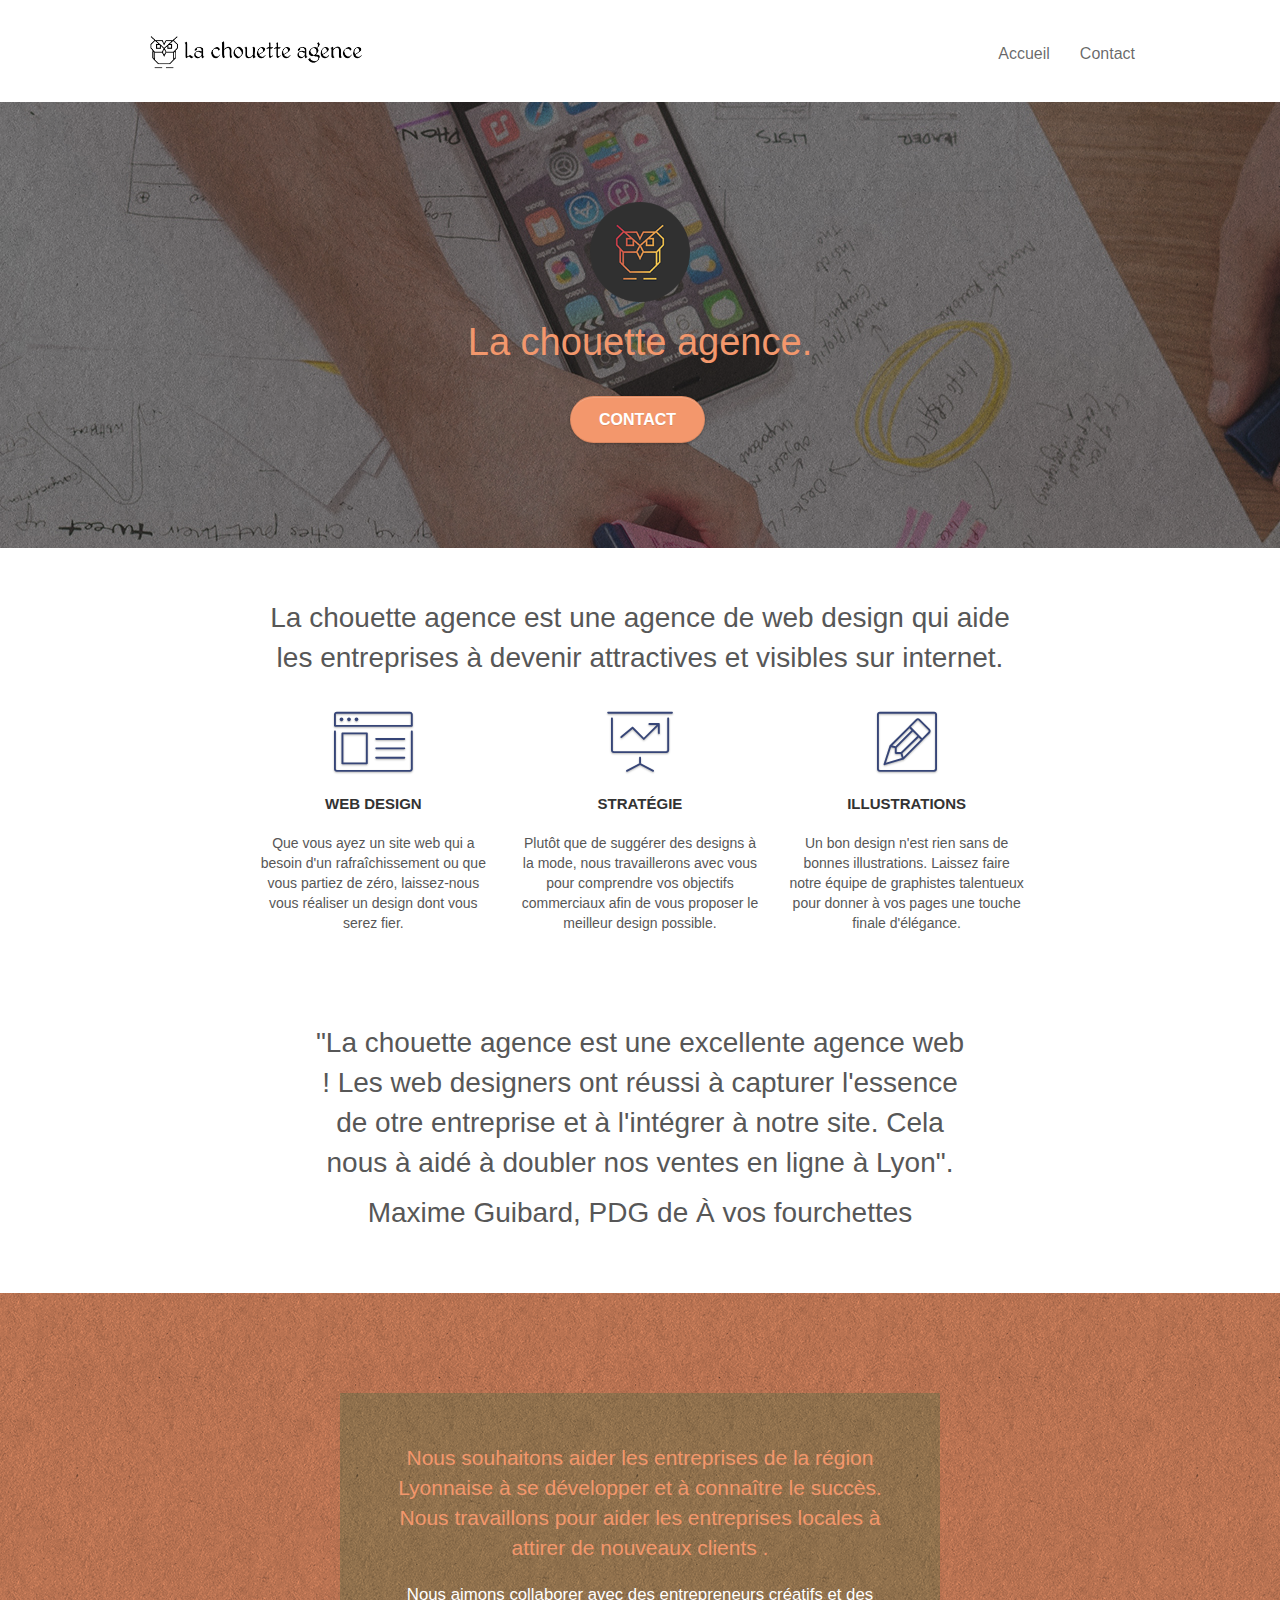
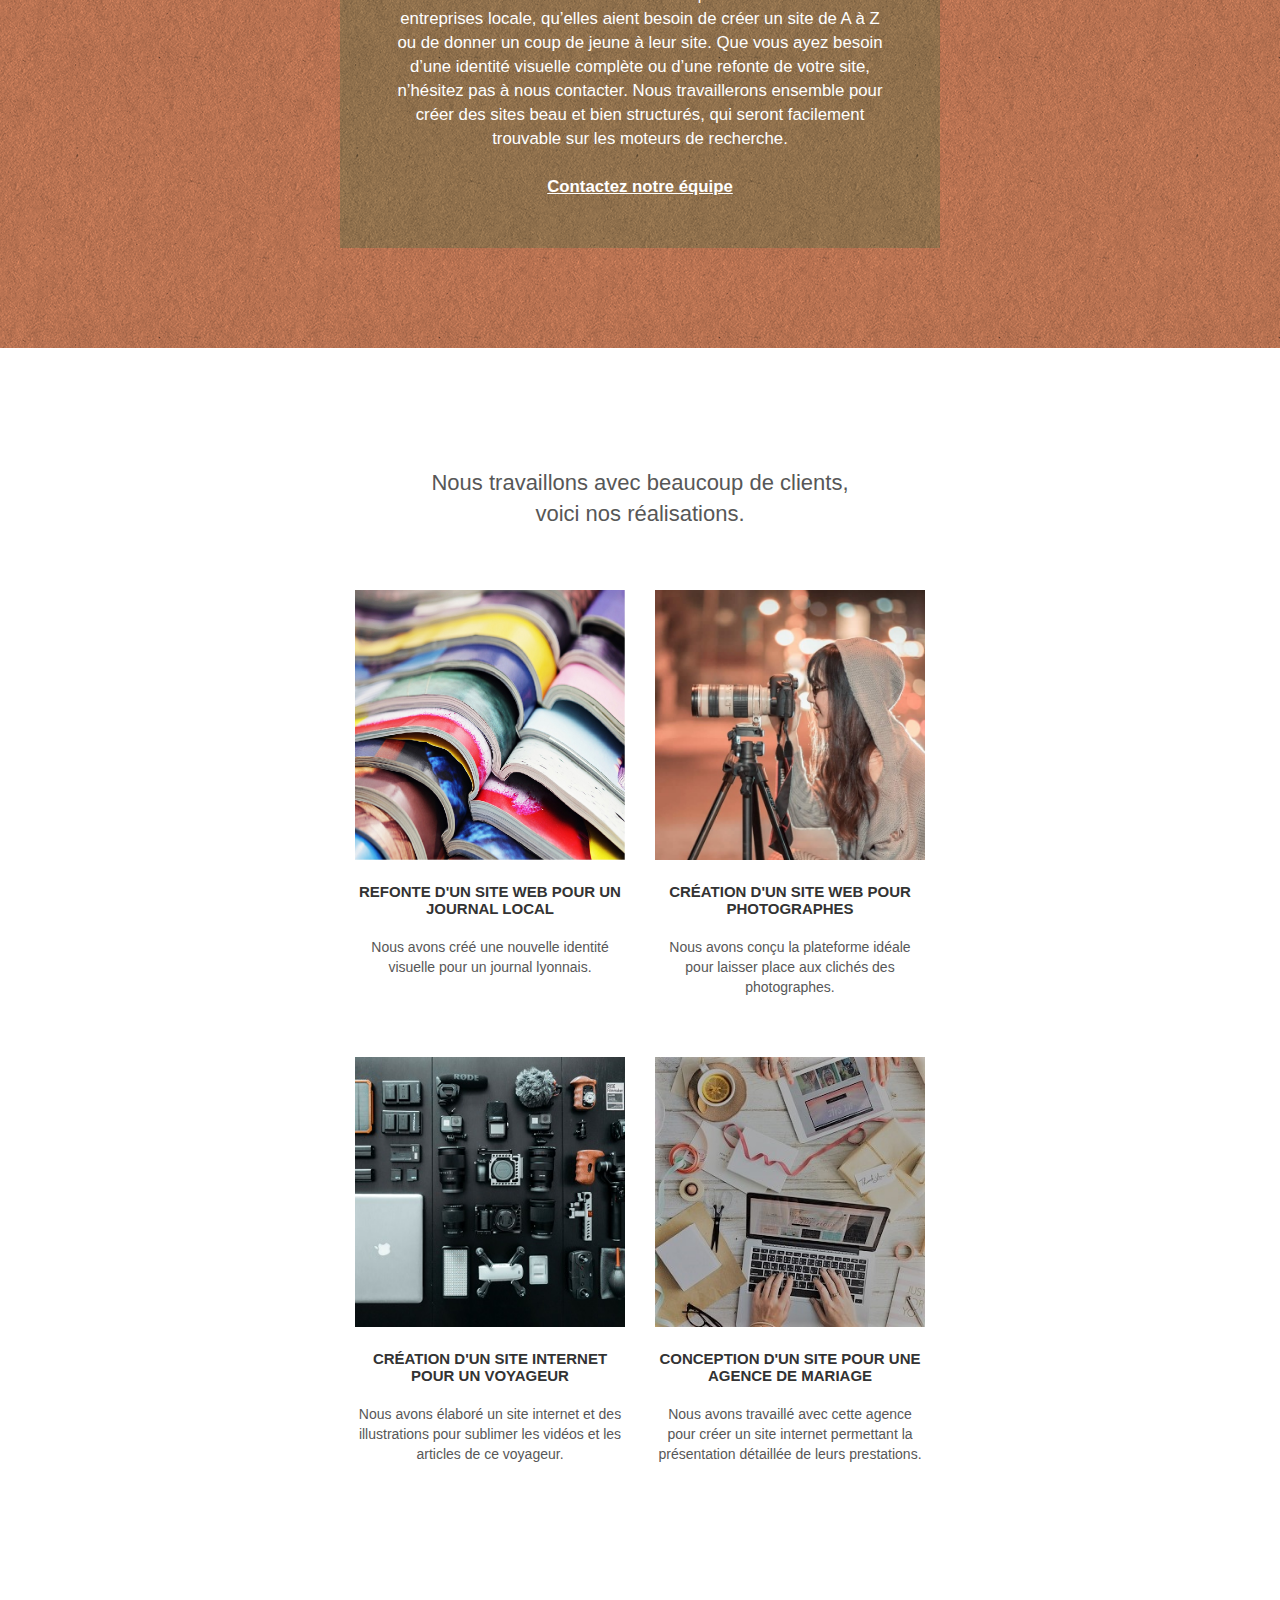
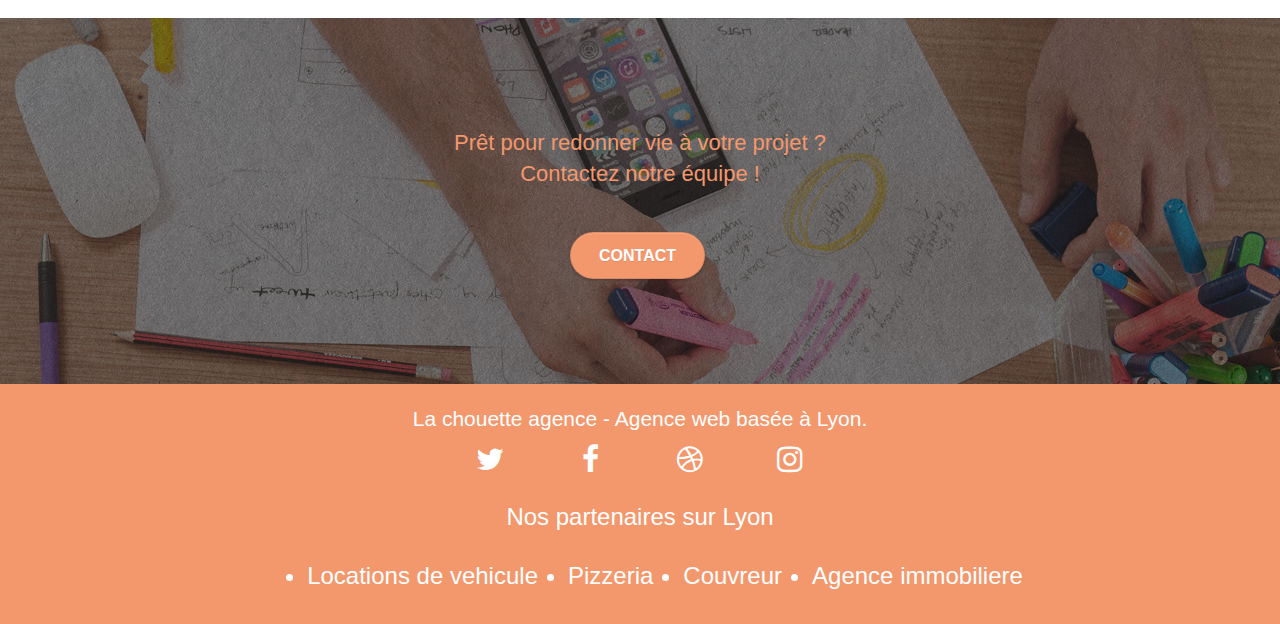
==== index.html @ e9dbef61 "modification footer" ====
<!doctype html>
<html lang="Default">
<head>
    <meta charset="utf-8">
    <meta name="description" content="La chouette agence, et une grande agence de web design basée à Lyon.
	 Nous aimons collaborer avec des entrepreneurs créatifs et des entreprises locale, 
	 qu’elles aient besoin de créer un site de A à Z ou de donner un coup de jeune à leur site.
	 Que vous ayez besoin d’une identité visuelle complète ou d’une refonte de votre site,
	 n’hésitez pas à nous contacter. Nous travaillerons ensemble pour créer des sites beau et bien structurés,
	 qui seront facilement trouvable sur les moteurs de recherche. ">
    <meta name="viewport" content="width=device-width, initial-scale=1.0, viewport-fit=cover">

    <link rel="shortcut icon" type="image/png" href="favicon.jpg">
    <link rel="stylesheet" type="text/css" href="./css/bootstrap.min.css">
	<link rel="stylesheet" type="text/css" href="./css/bootstrap.css">
	<link rel="stylesheet" type="text/css" href="style.css">
	<link rel="stylesheet" type="text/css" href="./css/font-awesome.css">
	<link rel="stylesheet" type="text/css" href="./css/et-line.css">

    <title>Agence web Lyon - La chouette agence</title>

    
<!-- Analytics -->
 
<!-- Analytics END -->
    
</head>
<body>
<!-- Principal conteneur -->
<div class="page-container">
    
<!-- bloc-0 -->
<div class="bloc bgc-white l-bloc " id="bloc-0">
	<div class="container bloc-sm">
		<nav class="navbar row">
			<div class="navbar-header">
				<a class="navbar-brand" href="index.html"><img src="img/la-chouette-agence.png" alt="paris web design logo agence web meilleure agence" height="40" /></a>
				<button id="nav-toggle" type="button" class="ui-navbar-toggle navbar-toggle" data-toggle="collapse" data-target=".navbar-1">
					<span class="sr-only">Toggle navigation</span>
					<span class="icon-bar"></span>
					<span class="icon-bar"></span>
					<span class="icon-bar"></span>
				</button>
			</div>
			<div class="collapse navbar-collapse navbar-1 special-dropdown-nav">
				<ul class="site-navigation nav navbar-nav">
					<li>
						<a href="index.html">Accueil</a>
					</li>
					<li>
						<a href="page2.html">Contact</a>
					</li>
				</ul>
			</div>
		</nav>
	</div>
</div>
<!-- bloc-0 END -->

<!-- bloc-1-presentation -->
<div class="bloc bgc-dark-slate-blue bg-banniere d-bloc bg-t-edge bloc-bg-texture texture-paper b-parallax" id="bloc-1-hero">
	<div class="container bloc-lg">
		<div class="row tight-width-whitespace">
			<div class="col-sm-12">
				<img src="img/logo.png" class="center-block image-resize-mode" width="100" alt="La chouette agence, agence web paris, création logo paris" />
				<h1 class="text-center hero-bloc-text tc-white ">
					La chouette agence.
				</h1>
				<div class="text-center">
					<a href="page2.html" class="btn btn-lg btn-clean btn-rd cta-hero btn-atomic-tangerine" id="cta-hero">Contact</a>
				</div>
			</div>
		</div>
	</div>
</div>
<!-- bloc-1-presentation END -->

<!-- bloc-2-services -->
<div class="bloc bgc-white l-bloc" id="bloc-2-services">
	<div class="container bloc-md">
		<div class="row">
			<div class="col-sm-12 text-center">
				<p>
					La chouette agence est une agence de web design qui aide <br> les entreprises à devenir attractives et visibles sur internet.
				</p>
			</div>
		</div>
		<div class="row voffset-lg med-width-whitespace">
			<div class="col-sm-4">
				<div class="text-center">
					<span class="et-icon-browser sm-shadow icon-dark-slate-blue icons icon-lg"></span>
				</div>
				<h3 class="mg-md text-center">
					Web design
				</h3>
				<p class="text-center ">
					Que vous ayez un site web qui a besoin d'un rafraîchissement ou que vous partiez de zéro, laissez-nous vous réaliser un design dont vous serez fier.
				</p>
			</div>
			<div class="col-sm-4">
				<div class="text-center">
					<span class="et-icon-presentation sm-shadow icon-dark-slate-blue icons icon-lg"></span>
				</div>
				<h3 class="mg-md text-center">
					Stratégie
				</h3>
				<p class="text-center ">
					Plutôt que de suggérer des designs à la mode, nous travaillerons avec vous pour comprendre vos objectifs commerciaux afin de vous proposer le meilleur design possible.<br>
				</p>
			</div>
			<div class="col-sm-4">
				<div class="text-center">
					<span class="et-icon-edit sm-shadow icon-dark-slate-blue icons icon-lg"></span>
				</div>
				<h3 class="mg-md text-center">
					Illustrations
				</h3>
				<p class="text-center ">
					Un bon design n'est rien sans de bonnes illustrations. Laissez faire notre équipe de graphistes talentueux pour donner à vos pages une touche finale d'élégance.
				</p>
			</div>
		</div>
		<div class="row voffset-lg voffset">
			<div class="col-xs-12 col-md-8 col-md-offset-2 text-center">
				<p>
					"La chouette agence est une excellente agence web ! Les web designers ont réussi à capturer l'essence
					de  otre entreprise et à l'intégrer à notre site. Cela nous à aidé à doubler nos ventes en ligne à Lyon".
				</p>
				<p>Maxime Guibard, PDG de À vos fourchettes</p>
			</div>
		</div>
	</div>
</div>
<!-- bloc-2-services END -->

<!-- bloc-3-what-i-do -->
<div class="bloc tc-white bgc-atomic-tangerine bg-presentation d-bloc bloc-bg-texture texture-paper b-parallax" id="bloc-3-what-i-do">
	<div class="container bloc-lg">
		<div class="row tight-width-whitespace black-background">
			<div class="col-sm-12">
				<p class="mg-md text-center tc-white textInCadre">
					Nous souhaitons aider les entreprises de la région Lyonnaise à se développer et à connaître le succès. Nous travaillons pour aider les entreprises locales à attirer de nouveaux clients .<br>
				</p>
				<p class="text-center white textUnder">
					Nous aimons collaborer avec des entrepreneurs créatifs et des entreprises locale, qu’elles aient besoin de créer un site de A à Z ou de donner un coup de jeune à leur site. Que vous ayez besoin d’une identité visuelle complète ou d’une refonte de votre site, n’hésitez pas à nous contacter. Nous travaillerons ensemble pour créer des sites beau et bien structurés, qui seront facilement trouvable sur les moteurs de recherche. <br><br><a class="ltc-white bold-link" href="page2.html">Contactez notre équipe</a><br>
				</p>
			</div>
		</div>
	</div>
</div>
<!-- bloc-3-what-i-do END -->

<!-- bloc-4-portfolio -->
<div class="bloc bgc-white bg-lines-h2-bg bg-repeat l-bloc" id="bloc-4-portfolio">
	<div class="container bloc-lg">
		<div class="row">
			<div class="col-sm-12 text-center">
				<h2>
					Nous travaillons avec beaucoup de clients,<br>
					voici nos réalisations.
				</h2>
			</div>
		</div>
		<div class="row tight-width-whitespace portfolio-row">
			<div class="col-sm-6">
				<a href="#" data-lightbox="img/1.jpg" data-gallery-id="gallery-1" data-caption="Refonte d'un site web pour un journal local" data-frame="snapshot-lb"><img src="img/1.jpg" alt="paris web design logo agence web meilleure agence et refonte site web journal" class="img-responsive portfolio-thumb" /></a>
				<h3 class="mg-md text-center">
					Refonte d'un site web pour un journal local
				</h3>
				<p class="text-center work">
					Nous avons créé une nouvelle identité visuelle pour un journal lyonnais.
				</p>
			</div>
			<div class="col-sm-6">
				<a href="#" data-lightbox="img/2.jpg" data-gallery-id="gallery-1" data-caption="Création d'un site web pour photographes" data-frame="snapshot-lb"><img src="img/2.jpg" class="img-responsive portfolio-thumb" alt="paris web design logo agence web meilleure agence, Création d'un site web pour photographes" /></a>
				<h3 class="mg-md text-center">
					Création d'un site web pour photographes
				</h3>
				<p class="text-center work">
					Nous avons conçu la plateforme idéale pour laisser place aux clichés des photographes.
				</p>
			</div>
		</div>
		<div class="row tight-width-whitespace portfolio-row">
			<div class="col-sm-6">
				<a href="#" data-lightbox="img/3.bmp" data-gallery-id="gallery-1" data-caption="Création d'un site internet pour un voyageur" data-frame="snapshot-lb"><img src="img/3.bmp" class="img-responsive portfolio-thumb" alt="paris web design logo agence web meilleure agence, Création d'un site web pour voyageur"/></a>
				<h3 class="mg-md text-center">
					Création d'un site internet pour un voyageur
				</h3>
				<p class="text-center work">
					Nous avons élaboré un site internet et des illustrations pour sublimer les vidéos et les articles de ce voyageur.
				</p>
			</div>
			<div class="col-sm-6">
				<a href="#" data-lightbox="img/4.bmp" data-gallery-id="gallery-1" data-caption="Conception d'un site pour une agence de mariage" data-frame="snapshot-lb"><img src="img/4.bmp" class="img-responsive portfolio-thumb" alt="paris web design logo agence web meilleure agence, Création d'un site web pour agence de mariage" /></a>
				<h3 class="mg-md text-center">
					Conception d'un site pour une agence de mariage
				</h3>
				<p class="text-center work">
					Nous avons travaillé avec cette agence pour créer un site internet permettant la présentation détaillée de leurs prestations.
				</p>
			</div>
		</div>
	</div>
</div>
<!-- bloc-4-portfolio END -->

<!-- bloc-5-cta -->
<div class="bloc bgc-dark-slate-blue bg-banniere d-bloc bloc-bg-texture texture-paper" id="bloc-5-cta">
	<div class="container bloc-lg">
		<div class="row">
			<h2 class="mg-md text-center tc-white">
				Prêt pour redonner vie à votre projet ?<br>Contactez notre équipe !
			</h2>
			<div class="col-sm-12 text-center">
				<a href="page2.html" class="btn btn-atomic-tangerine btn-clean btn-rd btn-lg cta-hero">Contact</a>
			</div>
		</div>
	</div>
</div>
<!-- bloc-5-cta END -->

<!-- Footer - bloc-8 -->
<div class="bloc bgc-atomic-tangerine d-bloc" id="bloc-8">
	<div class="container bloc-sm">
		<div class="row">
			<div class="col-sm-12">
				<p class="text-center white textFooter">
					La chouette agence - Agence web basée à Lyon.<br>
				</p>
				<div class="row row-no-gutters social">
					<div class="col-sm-3">
						<div class="text-center">
							<a class="social fa fa-twitter icon-md" href="index.html">
								<!-- <span class="fa fa-twitter icon-md">
								</span> -->
							</a>
						</div>
					</div>
					<div class="col-sm-3">
						<div class="text-center">
							<a class="social fa fa-facebook icon-md" href="index.html">
								<!-- <span class="fa fa-facebook icon-md"></span> -->
							</a>
						</div>
					</div>
					<div class="col-sm-3">
						<div class="text-center">
							<a class="social fa fa-dribbble icon-md" href="index.html">
								<!-- <span class="fa fa-dribbble icon-md"></span> -->
							</a>
						</div>
					</div>
					<div class="col-sm-3">
						<div class="text-center">
							<a class="social fa fa-instagram icon-md" href="index.html">
								<!-- <span class="fa fa-instagram icon-md"></span> -->
							</a>
						</div>
					</div>
				</div>
				<!-- <div class="row "> -->
					<div class="">
						<p class="partenaireLyon">
							Nos partenaires sur Lyon
						</p>
						<ul class="partenaireLyon">
							<li><a href="voiture.com">Locations de vehicule</a></li>
							<li><a href="pizza.com">Pizzeria</a></li>
							<li><a href="matoiture.com">Couvreur</a></li>
							<li><a href="immobilierseo.com">Agence immobiliere</a></li>
						</ul>		
					</div>
					<!-- <div class="col-sm-4">
						Annuaires liste 1 -->
						<!-- <ul>
							<li><a href="annuaireagence.com">annuaire d'agence</a></li>
							<li><a href="annuaireseo.com">annuaire seo.com</a></li>
							<li><a href="annuairemarketing.com">annuaire marketing</a></li>
							<li><a href="123seoture.com">123seo</a></li>
							<li><a href="123site.com">123site</a></li>
							<li><a href="annuairewordpress.com">annuaire wordpress</a></li>
							<li><a href="listeagence.com">liste agence</a></li>
							<li><a href="meilleuresagencesparis.com">meilleures agences </a></li>
							<li><a href="listeseo.com">liste seo</a></li>
						</ul> -->
					<!-- </div>
					<div class="col-sm-4">
						Annuaires liste 2 -->
						<!-- <ul>
							<li><a href="betterseo.com">better seo</a></li>
							<li><a href="ameliorerseo.com">ameliorerseo.com</a></li>
							<li><a href="seojuicelien.com">seojuicelien.com</a></li>
							<li><a href="meilleursliens.com">meilleursliens.com</a></li>
							<li><a href="liensagogo.com">liensagogo.com</a></li>
							<li><a href="backlink.com">backlink.com</a></li>
							<li><a href="linkjuiceannuaire.com">linkjuiceannuaire.com</a></li>
							<li><a href="remontersurgoogle.com">remontersurgoogle.com</a></li>
							<li><a href="vraiseofiable.com">vraiseofiable.com</a></li>
						</ul> -->
					<!-- </div> -->
				<!-- </div> -->
			</div>
		</div>
	</div>
</div>
<!-- Footer - bloc-8 END -->

</div>
<!-- Principal conteneur END -->
    

</body>
<script src="./js/jquery-2.1.0.js"></script>
	<script src="./js/bootstrap.js"></script>
	<script src="./js/blocs.js"></script>
	<script src="./js/jquery.touchSwipe.js" defer></script>
	<script src="./js/gmaps.js"></script>
</html>
---- style.css ----
body {
  margin: 0;
  padding: 0;
  background: #fff;
  overflow-x: hidden;
  -webkit-font-smoothing: antialiased;
  -moz-osx-font-smoothing: grayscale;
}

a,
button {
  transition: all 0.3s ease-in-out;
  outline: none !important;
}

a:hover {
  text-decoration: none;
  cursor: pointer;
}

#page-loading-blocs-notifaction {
  position: fixed;
  top: 0;
  bottom: 0;
  width: 100%;
  z-index: 100000;
  background: #ffffff url("img/pageload-spinner.gif") no-repeat center center;
}

.bloc {
  width: 100%;
  clear: both;
  background: 50% 50% no-repeat;
  padding: 0 50px;
  -webkit-background-size: cover;
  -moz-background-size: cover;
  -o-background-size: cover;
  background-size: cover;
  position: relative;
}

.bloc .container {
  padding-left: 0;
  padding-right: 0;
}

.bloc-lg {
  padding: 100px 50px;
}

.bloc-md {
  padding: 50px;
}

.bloc-sm {
  padding: 20px 50px;
}

.bg-center,
.bg-l-edge,
.bg-r-edge,
.bg-t-edge,
.bg-b-edge,
.bg-tl-edge,
.bg-bl-edge,
.bg-tr-edge,
.bg-br-edge,
.bg-repeat {
  -webkit-background-size: auto !important;
  -moz-background-size: auto !important;
  -o-background-size: auto !important;
  background-size: auto !important;
}

.bg-repeat {
  background: repeat;
}

.bg-t-edge {
  background: top no-repeat;
}

.bloc-bg-texture::before {
  content: "";
  background-size: 2px 2px;
  position: absolute;
  top: 0;
  bottom: 0;
  left: 0;
  right: 0;
}

.texture-paper::before {
  background: url("img/texture-paper.png");
  background-size: 280px 280px;
}

.b-parallax {
  background-attachment: fixed;
}

.d-bloc {
  color: rgba(255, 255, 255, 0.7);
}

.d-bloc button:hover {
  color: rgba(255, 255, 255, 0.9);
}

.d-bloc .icon-round,
.d-bloc .icon-square,
.d-bloc .icon-rounded,
.d-bloc .icon-semi-rounded-a,
.d-bloc .icon-semi-rounded-b {
  border-color: rgba(255, 255, 255, 0.9);
}

.d-bloc .divider-h span {
  border-color: rgba(255, 255, 255, 0.2);
}

.d-bloc .a-btn,
.d-bloc .navbar a,
.d-bloc .navbar-brand,
.d-bloc a .icon-sm,
.d-bloc a .icon-md,
.d-bloc a .icon-lg,
.d-bloc a .icon-xl,
.d-bloc h1 a,
.d-bloc h2 a,
.d-bloc h3 a,
.d-bloc h4 a,
.d-bloc h5 a,
.d-bloc h6 a,
.d-bloc p a {
  color: rgba(255, 255, 255, 0.6);
}

.d-bloc .a-btn:hover,
.d-bloc .navbar a:hover,
.d-bloc .navbar-brand:hover,
.d-bloc a:hover .icon-sm,
.d-bloc a:hover .icon-md,
.d-bloc a:hover .icon-lg,
.d-bloc a:hover .icon-xl,
.d-bloc h1 a:hover,
.d-bloc h2 a:hover,
.d-bloc h3 a:hover,
.d-bloc h4 a:hover,
.d-bloc h5 a:hover,
.d-bloc h6 a:hover,
.d-bloc p a:hover {
  color: rgba(255, 255, 255, 1);
}

.d-bloc .navbar-toggle .icon-bar {
  background: rgb(187, 48, 48);
}

.d-bloc .btn-wire,
.d-bloc .btn-wire:hover {
  color: rgba(255, 255, 255, 1);
  border-color: rgba(255, 255, 255, 1);
}

.d-bloc .panel {
  color: rgba(0, 0, 0, 0.5);
}

.d-bloc .panel button:hover {
  color: rgba(0, 0, 0, 0.7);
}

.d-bloc .panel icon {
  border-color: rgba(0, 0, 0, 0.7);
}

.d-bloc .panel .divider-h span {
  border-color: rgba(0, 0, 0, 0.1);
}

.d-bloc .panel .a-btn {
  color: rgba(0, 0, 0, 0.6);
}

.d-bloc .panel .a-btn:hover {
  color: rgba(0, 0, 0, 1);
}

.d-bloc .panel .btn-wire,
.d-bloc .panel .btn-wire:hover {
  color: rgba(0, 0, 0, 0.7);
  border-color: rgba(0, 0, 0, 0.3);
}

.d-bloc .panel,
.l-bloc {
  color: rgba(0, 0, 0, 0.5);
}

.d-bloc .panel button:hover,
.l-bloc button:hover {
  color: rgba(0, 0, 0, 0.7);
}

.l-bloc .icon-round,
.l-bloc .icon-square,
.l-bloc .icon-rounded,
.l-bloc .icon-semi-rounded-a,
.l-bloc .icon-semi-rounded-b {
  border-color: rgba(0, 0, 0, 0.7);
}

.d-bloc .panel .divider-h span,
.l-bloc .divider-h span {
  border-color: rgba(0, 0, 0, 0.1);
}

.d-bloc .panel .a-btn,
.l-bloc .a-btn,
.l-bloc .navbar a,
.l-bloc .navbar-brand,
.l-bloc a .icon-sm,
.l-bloc a .icon-md,
.l-bloc a .icon-lg,
.l-bloc a .icon-xl,
.l-bloc h1 a,
.l-bloc h2 a,
.l-bloc h3 a,
.l-bloc h4 a,
.l-bloc h5 a,
.l-bloc h6 a,
.l-bloc p a {
  color: rgba(0, 0, 0, 0.6);
}

.d-bloc .panel .a-btn:hover,
.l-bloc .a-btn:hover,
.l-bloc .navbar a:hover,
.l-bloc .navbar-brand:hover,
.l-bloc a:hover .icon-sm,
.l-bloc a:hover .icon-md,
.l-bloc a:hover .icon-lg,
.l-bloc a:hover .icon-xl,
.l-bloc h1 a:hover,
.l-bloc h2 a:hover,
.l-bloc h3 a:hover,
.l-bloc h4 a:hover,
.l-bloc h5 a:hover,
.l-bloc h6 a:hover,
.l-bloc p a:hover {
  color: rgba(0, 0, 0, 1);
}

.l-bloc .navbar-toggle .icon-bar {
  color: rgba(0, 0, 0, 0.6);
}

.d-bloc .panel .btn-wire,
.d-bloc .panel .btn-wire:hover,
.l-bloc .btn-wire,
.l-bloc .btn-wire:hover {
  color: rgba(0, 0, 0, 0.7);
  border-color: rgba(0, 0, 0, 0.3);
}

.voffset {
  margin-top: 30px;
}

.voffset-lg {
  margin-top: 80px;
}

.row-no-gutters {
  margin-right: 0;
  margin-left: 0;
}

.row.row-no-gutters > [class^="col-"],
.row.row-no-gutters > [class*=" col-"] {
  padding-right: 0;
  padding-left: 0;
}

/* #bloc-1-hero h1 {
  font-size: 32px;
}*/

.navbar {
  margin-bottom: 0;
  z-index: 1;
}

.navbar-brand {
  height: auto;
  padding: 3px 15px;
  /* font-size: 25px; */
  font-weight: normal;
  font-weight: 600;
  line-height: 44px;
}

.navbar-brand img {
  max-height: 200px;
  margin: 0 5px 0 0;
  display: inline;
}

.navbar-brand img[src$="svg"] {
  min-width: 100px;
}

.nav-center .navbar-brand img {
  margin: 0;
}

.navbar .nav {
  padding-top: 2px;
  margin-right: -16px;
  float: right;
  z-index: 1;
}

.nav > li {
  float: left;
  margin-top: 4px;
  font-size: 16px;
}

.navbar-nav .open .dropdown-menu > li > a {
  text-align: inherit;
}

.nav > li a:hover,
.nav > li a:focus {
  background: transparent;
}

.navbar-toggle {
  margin: 10px 10px 0 0;
  border: 0px;
}

.navbar-toggle:hover {
  background: transparent !important;
}

.navbar-toggle .icon-bar {
  background-color: rgba(0, 0, 0, 0.5);
  width: 26px;
}

.nav-invert .navbar .nav {
  float: left;
}

.nav-invert .navbar-header,
.nav-invert .navbar-brand {
  float: right;
  position: relative;
  z-index: 2;
}
/* start refactoring */
.nav {
  display: flex;
  flex-direction: row;
}

.row .text-center p {
  font-size: 2em;
}

.med-width-whitespace p {
  font-size: 1em;
}

.textInCadre {
  font-size: 1.5em;
}

.textUnder {
  font-size: 1.2em;
}

.work {
  font-size: 1em;
}

.tc-white {
  color: #f3976c !important;
  z-index: 100;
}

.social {
  color: #fff;
}

.textFooter {
  font-size: 1.5em;
}

.partenaireLyon {
  margin-top: 25px;
  color: #fff;
  display: flex;
  flex-direction: row;
  justify-content: center;
  font-size: 24px;
}

.partenaireLyon {
  font-size: 24px;
  text-align: center;
}

.partenaireLyon li {
  color: #fff;
  margin-left: 30px;
}
.partenaireLyon li a {
  color: #fff;
}
/* end refactoring */
@media (min-width: 768px) {
  .site-navigation {
    position: absolute;
    top: 50%;
    right: 20px;
    transform: translate(0, -50%);
    -webkit-transform: translateY(-50%);
  }
  .nav > li .dropdown-menu a,
  .nav > li .dropdown-menu a:hover {
    color: #484848;
  }
  .nav-invert .site-navigation {
    left: 0;
    right: 0;
  }
  .nav-center {
    text-align: center;
  }
  .nav-center .navbar-header {
    width: 100%;
  }
  .nav-center .navbar-header,
  .nav-center .navbar-brand,
  .nav-center .nav > li {
    float: none;
    display: inline-block;
  }
  .nav-center .site-navigation {
    position: relative;
    width: 100%;
    right: 0;
    margin-right: 0px;
    margin-top: 20px;
  }
  .nav-center.mini-nav .navbar-toggle {
    float: none;
    margin: 10px auto 0;
  }
}

.nav > li > .dropdown a {
  background: none !important;
  display: block;
  padding: 14px 15px;
}

nav .caret {
  margin: 0 5px;
}

.dropdown-menu .dropdown-menu {
  top: -8px;
  left: 100%;
}

.dropdown-menu .dropmenu-flow-right {
  top: 100%;
  left: 0;
  margin-left: -1px;
  border-top-left-radius: 0;
  border-top-right-radius: 0;
}

.dropdown-menu .dropdown span {
  border: 4px solid black;
  border-top-color: transparent;
  border-right-color: transparent;
  border-bottom-color: transparent;
  margin: 6px -5px 0 0 !important;
  float: right;
}

.mg-md {
  margin-top: 10px;
  margin-bottom: 20px;
}

.mg-lg {
  margin-top: 10px;
  margin-bottom: 40px;
}

.btn {
  margin: 0 5px 5px 0;
}

.btn.pull-right {
  margin: 0 0 5px 5px;
}

.btn-d,
.btn-d:hover,
.btn-d:focus {
  color: #fff;
  background: rgba(0, 0, 0, 0.3);
}

button {
  outline: none !important;
}

.btn-rd {
  border-radius: 40px;
}

.btn-clean {
  border: 1px solid rgba(0, 0, 0, 0.08);
  border-bottom-color: rgba(0, 0, 0, 0.1);
  text-shadow: 0 1px 0 rgba(0, 0, 1, 0.1);
  box-shadow: 0 1px 3px rgba(0, 0, 1, 0.25),
    inset 0 1px 0 0 rgba(255, 255, 255, 0.15);
}

.icon-md {
  font-size: 30px !important;
}

.icon-lg {
  font-size: 60px !important;
}

.sm-shadow {
  text-shadow: 0 1px 2px rgba(0, 0, 0, 0.3);
}

.panel-sq,
.panel-sq .panel-heading,
.panel-sq .panel-footer {
  border-radius: 0;
}

.panel-rd {
  border-radius: 30px;
}

.panel-rd .panel-heading {
  border-radius: 29px 29px 0 0;
}

.panel-rd .panel-footer {
  border-radius: 0 0 29px 29px;
}

.form-control {
  border-color: rgba(0, 0, 0, 0.1);
  box-shadow: none;
}

.scrollToTop {
  width: 40px;
  height: 40px;
  position: fixed;
  bottom: 20px;
  right: 20px;
  opacity: 0;
  z-index: 500;
  transition: all 0.3s ease-in-out;
}

.scrollToTop span {
  margin-top: 6px;
}

.showScrollTop {
  font-size: 14px;
  opacity: 1;
}

a[data-lightbox] {
  position: relative;
  display: block;
  text-align: center;
}

a[data-lightbox]:hover::before {
  content: "+";
  font-family: "HelveticaNeue-Light", "Helvetica Neue Light", "Helvetica Neue",
    Helvetica, Arial;
  font-size: 32px;
  width: 50px;
  height: 50px;
  margin-left: -25px;
  border-radius: 50%;
  background: rgba(0, 0, 0, 0.6);
  color: #fff;
  font-weight: 100;
  z-index: 1;
  position: absolute;
  top: 50%;
  transform: translateY(-50%);
  -webkit-transform: translateY(-50%);
}

a[data-lightbox]:hover img {
  opacity: 0.6;
  -webkit-animation-fill-mode: none;
  animation-fill-mode: none;
}

#lightbox-modal {
  display: flex;
  align-items: center;
}

#lightbox-modal .modal-dialog {
  width: 90%;
  max-width: 900px;
  margin: 0 auto 0;
}

#lightbox-modal .modal-dialog img {
  max-height: 90vh;
  margin: 0 auto;
}

.lightbox-caption {
  padding: 20px;
  color: #fff;
  background: rgba(0, 0, 0, 0.5);
  position: absolute;
  left: 15px;
  right: 15px;
  bottom: 5px;
}

.close-lightbox {
  color: #fff;
  font-size: 30px;
  position: absolute;
  top: 20px;
  right: 20px;
  z-index: 20;
  background: rgba(0, 0, 0, 0.5);
  border: none;
  line-height: 30px;
  padding: 0 9px 5px;
  opacity: 0.3;
}

.close-lightbox:hover,
.next-lightbox:hover,
.prev-lightbox:hover {
  opacity: 1;
  color: #fff;
}

.next-lightbox,
.prev-lightbox {
  font-size: 20px;
  color: rgba(255, 255, 255, 0.9);
  background: rgba(0, 0, 0, 0.5);
  transition: all 0.2s ease-in-out;
  position: absolute;
  top: 45%;
  z-index: 1;
  opacity: 0.4;
}

.next-lightbox {
  padding: 6px 8px 1px 13px;
  right: 25px;
}

.prev-lightbox {
  padding: 6px 13px 1px 10px;
  left: 25px;
}

.snapshot-lb .modal-body {
  padding-bottom: 45px;
}

.snapshot-lb .lightbox-caption {
  padding: 0;
  color: rgba(0, 0, 0, 0.5);
  background: none;
}

h1,
h2,
h3,
h4,
h5,
h6,
p,
label,
.btn,
a {
  font-family: "helvetica";
  font-weight: 400;
  color: #575757;
}

.container {
  max-width: 1000px;
}

.hero-bloc-text {
  font-size: 38px;
}

.hero-bloc-text-sub {
  font-size: 36px;
}

.statement-bloc-text {
  line-height: 26px;
  font-style: italic;
  font-size: 20px;
  text-align: center;
  font-weight: lighter;
  max-width: 520px;
  margin: auto auto auto auto;
}

p {
  font-size: 11px;
}

.tight-width-whitespace {
  max-width: 600px;
  margin: auto auto auto auto;
}

.h1 {
  font-size: 20px;
  font-family: "Open Sans";
}

.cta-hero {
  margin-top: 22px;
  color: #ffffff !important;
  text-transform: uppercase;
  padding: 12px 28px 12px 28px;
  font-size: 16px;
  font-weight: 700;
}

.social {
  max-width: 400px;
  margin: auto auto auto auto;
}

h2 {
  font-size: 22px;
  line-height: 1.4em;
}

h3 {
  font-size: 15px;
  text-transform: uppercase;
  font-weight: 700;
  color: #333333 !important;
}

.med-width-whitespace {
  max-width: 800px;
  margin: auto auto auto auto;
  box-shadow: 0px 0px 0px #000000;
}

h1 {
  color: #333333 !important;
}

h4 {
  color: #333333 !important;
}

.icons {
  margin-bottom: 14px;
  margin-top: 24px;
}

.white {
  color: #ffffff !important;
}

.portfolio-thumb {
  margin-bottom: 24px;
}

.portfolio-row {
  margin-bottom: 44px;
  margin-top: 50px;
}

.avatar {
  box-shadow: 0px 4px 9px rgba(0, 0, 0, 0.3);
}

.black-background {
  background-color: rgba(165, 147, 99, 0.7);
  padding: 40px 40px 40px 40px;
}

.bold-link {
  font-weight: 900;
  text-decoration: underline !important;
}

.bgc-white {
  background-color: #ffffff;
}

.bgc-dark-slate-blue {
  background-color: #364577;
}

.bgc-atomic-tangerine {
  background-color: #f3976c;
}

/* .tc-white {
  color: #f3976c !important;
  z-index: 1000;
} */

.btn-atomic-tangerine {
  background: #f3976c;
  color: #ffffff !important;
}

.btn-atomic-tangerine:hover {
  background: #c27956 !important;
  color: #ffffff !important;
}

.ltc-white {
  color: #ffffff !important;
}

.ltc-white:hover {
  color: #cccccc !important;
}

.ltc-atomic-tangerine {
  color: #f3976c !important;
}

.ltc-atomic-tangerine:hover {
  color: #c27956 !important;
}

.icon-dark-slate-blue {
  color: #364577 !important;
  border-color: #364577 !important;
}

.bg-dots-bg {
  background-image: url("img/dots-bg.png");
}

.bg-lines-h2-bg {
  background-image: url("img/lines-h2-bg.png");
}

.bg-banniere {
  background-image: url("img/la-chouette-agence-banniere.jpg");
}

.bg-presentation {
  background-image: url("img/image-de-presentation.bmp");
}

@media (max-width: 1024px) {
  .bloc {
    padding-left: 20px;
    padding-right: 20px;
  }
  .bloc.full-width-bloc,
  .bloc-tile-2.full-width-bloc .container,
  .bloc-tile-3.full-width-bloc .container,
  .bloc-tile-4.full-width-bloc .container {
    padding-left: 0;
    padding-right: 0;
  }
}

@media (max-width: 992px) and (min-width: 768px) {
  .navbar .nav {
    max-width: 80%;
  }
  .nav-center.navbar .nav {
    max-width: 100%;
  }
}

@media only screen and (min-device-width: 768px) and (max-device-width: 1024px) and (orientation: landscape) {
  .b-parallax {
    background-attachment: scroll;
  }
}

@media only screen and (min-device-width: 1024px) and (max-device-width: 1366px) and (-webkit-min-device-pixel-ratio: 1.5) {
  .b-parallax {
    background-attachment: scroll;
  }
}

@media (max-width: 991px) {
  .container {
    width: 100%;
  }
  .b-parallax {
    background-attachment: scroll;
  }
  .page-container,
  #hero-bloc {
    overflow-x: hidden;
    position: relative;
  }
  .bloc {
    padding-left: constant(safe-area-inset-left);
    padding-right: constant(safe-area-inset-right);
  }
  .bloc-group,
  .bloc-group .bloc {
    display: block;
    width: 100%;
  }
  .bloc-fill-screen .fill-bloc-top-edge,
  .bloc-fill-screen .fill-bloc-bottom-edge {
    padding: 0 20px;
    padding-left: constant(safe-area-inset-left);
    padding-right: constant(safe-area-inset-right);
  }
}

@media (max-width: 767px) {
  .page-container {
    overflow-x: hidden;
    position: relative;
  }
  h1,
  h2,
  h3,
  h4,
  h5,
  h6,
  p,
  #disqus_thread {
    padding-left: 10px !important;
    padding-right: 10px !important;
  }
  .b-parallax {
    background-attachment: scroll;
  }
  .navbar .nav {
    padding-top: 0;
    border-top: 1px solid rgba(0, 0, 0, 0.2);
    float: none !important;
  }
  .navbar.row {
    margin-left: 0;
    margin-right: 0;
  }
  .site-navigation {
    position: inherit;
    transform: none;
    -webkit-transform: none;
    -ms-transform: none;
  }
  .nav > li {
    margin-top: 0;
    border-bottom: 1px solid rgba(0, 0, 0, 0.1);
    background: rgba(0, 0, 0, 0.05);
    text-align: left;
    padding-left: 15px;
    width: 100%;
  }
  .nav > li:hover {
    background: rgba(0, 0, 0, 0.08);
  }
  .dropdown .dropdown a .caret {
    float: none;
    margin: 5px 0 0 10px !important;
    border: 4px solid black;
    border-bottom-color: transparent;
    border-right-color: transparent;
    border-left-color: transparent;
  }
  #hero-bloc .navbar .nav {
    background: rgba(0, 0, 0, 0.8);
  }
  #hero-bloc .navbar .nav a {
    color: rgba(255, 255, 255, 0.6);
  }
  .hero {
    padding: 50px 0;
  }
  .hero-nav {
    left: -1px;
    right: -1px;
  }
  .navbar-collapse {
    padding: 0;
    overflow-x: hidden;
    -webkit-box-shadow: none;
    box-shadow: none;
  }
  .navbar-brand img {
    max-height: 40px;
    width: auto;
  }
  .nav-invert .navbar-header {
    float: none;
    width: 100%;
  }
  .nav-invert .navbar-toggle {
    float: left;
    margin-left: 10px;
  }
  .bloc {
    padding-left: 0;
    padding-right: 0;
  }
  .bloc-xxl,
  .bloc-xl,
  .bloc-lg {
    padding: 40px 0;
  }
  .bloc-sm,
  .bloc-md {
    padding-left: 0;
    padding-right: 0;
  }
  .bloc-tile-2 .container,
  .bloc-tile-3 .container,
  .bloc-tile-4 .container,
  .bloc-fill-screen .fill-bloc-top-edge,
  .bloc-fill-screen .fill-bloc-bottom-edge {
    padding-left: 0;
    padding-right: 0;
  }
  .a-block {
    padding: 0 10px;
  }
  .btn-dwn {
    display: none;
  }
  .voffset {
    margin-top: 5px;
  }
  .voffset-md {
    margin-top: 20px;
  }
  .voffset-lg {
    margin-top: 30px;
  }
  form {
    padding: 5px;
  }
  .close-lightbox {
    display: inline-block;
  }
  .blocsapp-device-iphone5 {
    background-size: 216px 425px;
    padding-top: 60px;
    width: 216px;
    height: 425px;
  }
  .blocsapp-device-iphone5 img {
    width: 180px;
    height: 320px;
  }
}

@media (max-width: 400px) {
  .bloc {
    padding-left: 0;
    padding-right: 0;
  }
}

@media (max-width: 767px) {
  .bloc-mob-center-text {
    text-align: center;
  }
}
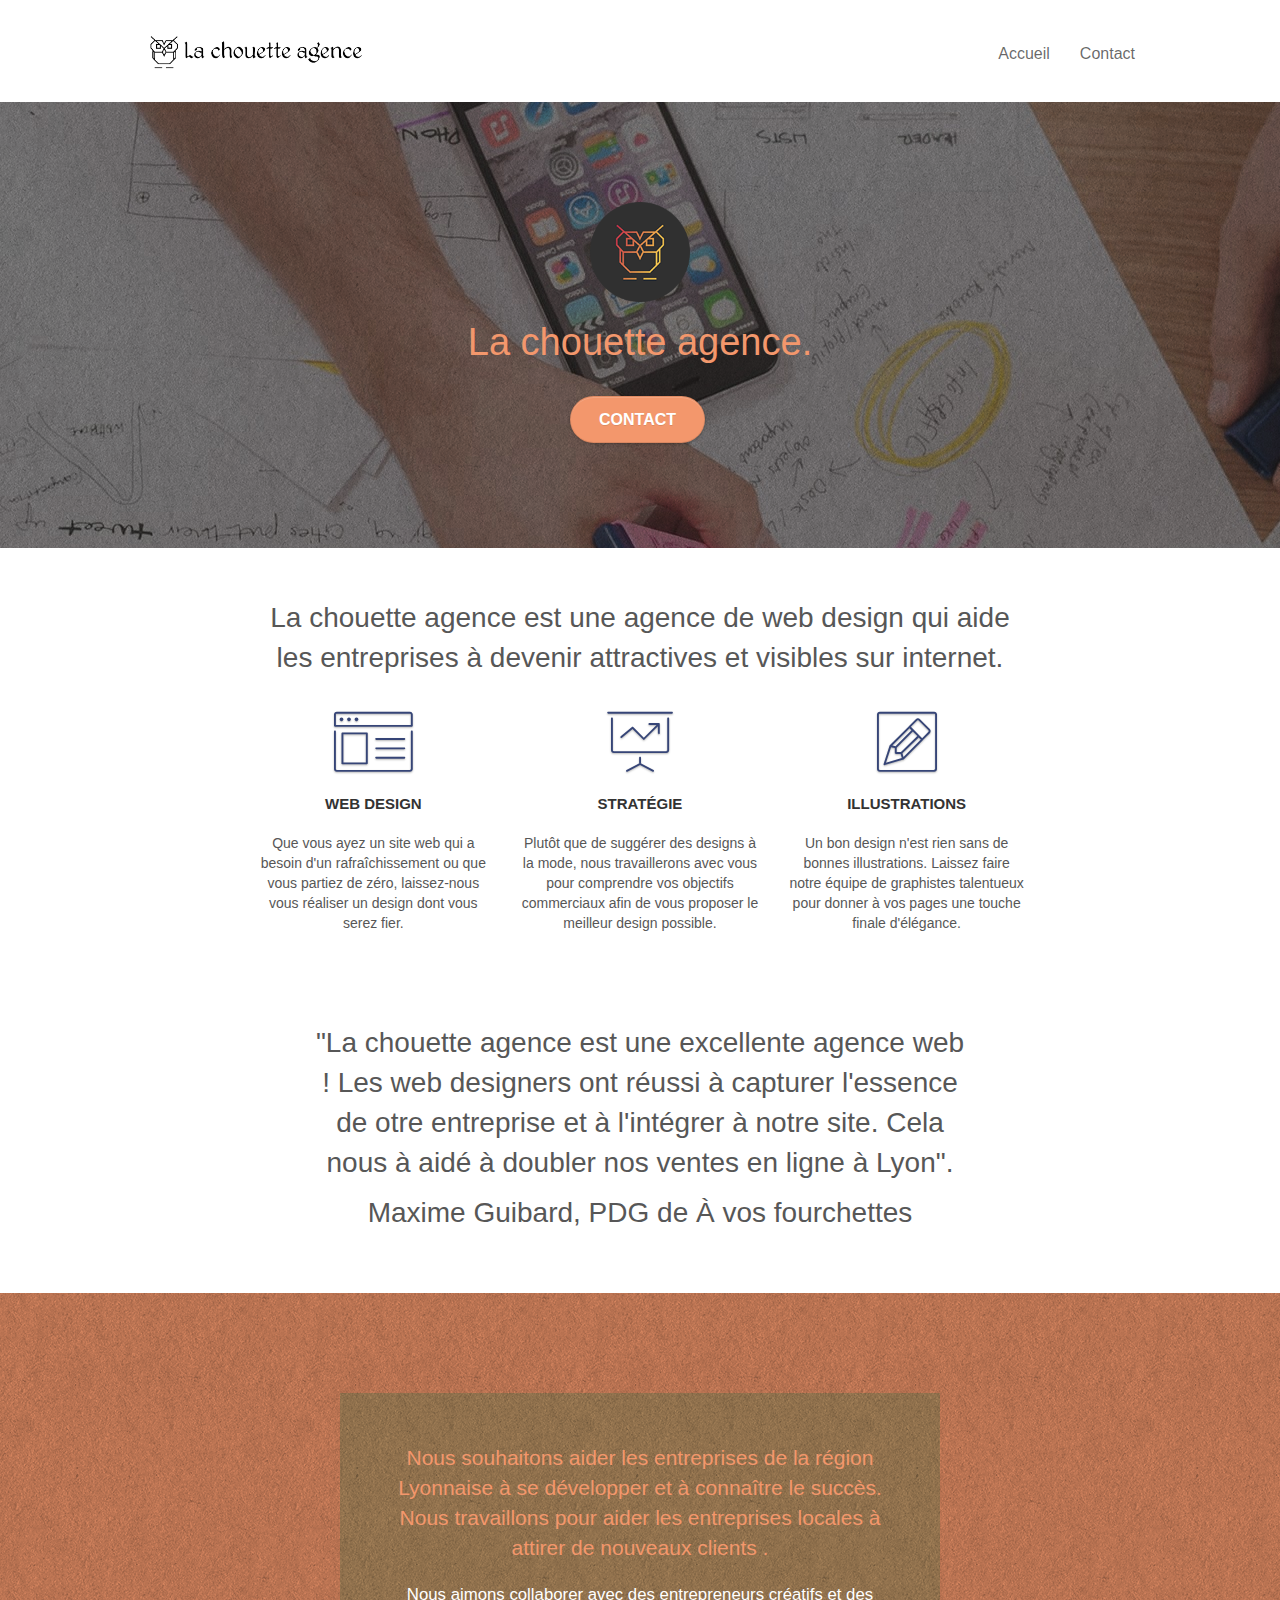
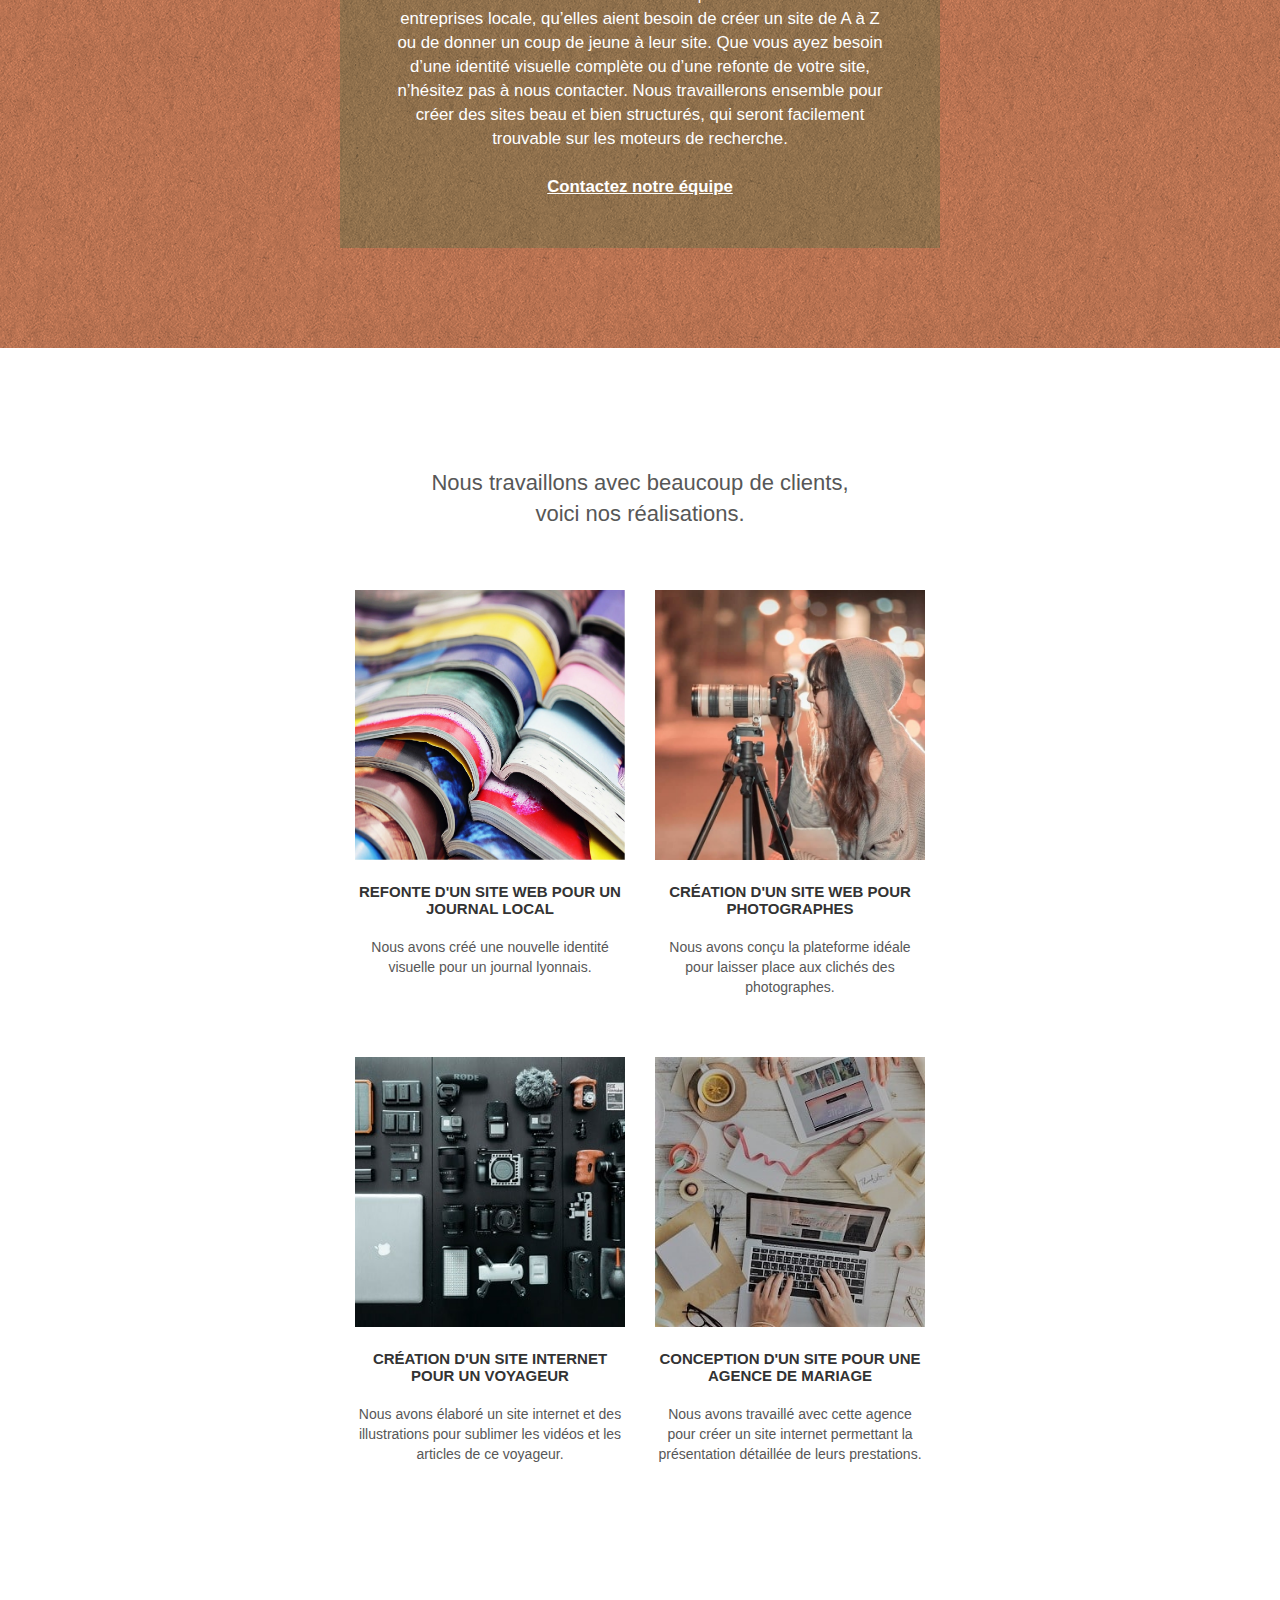
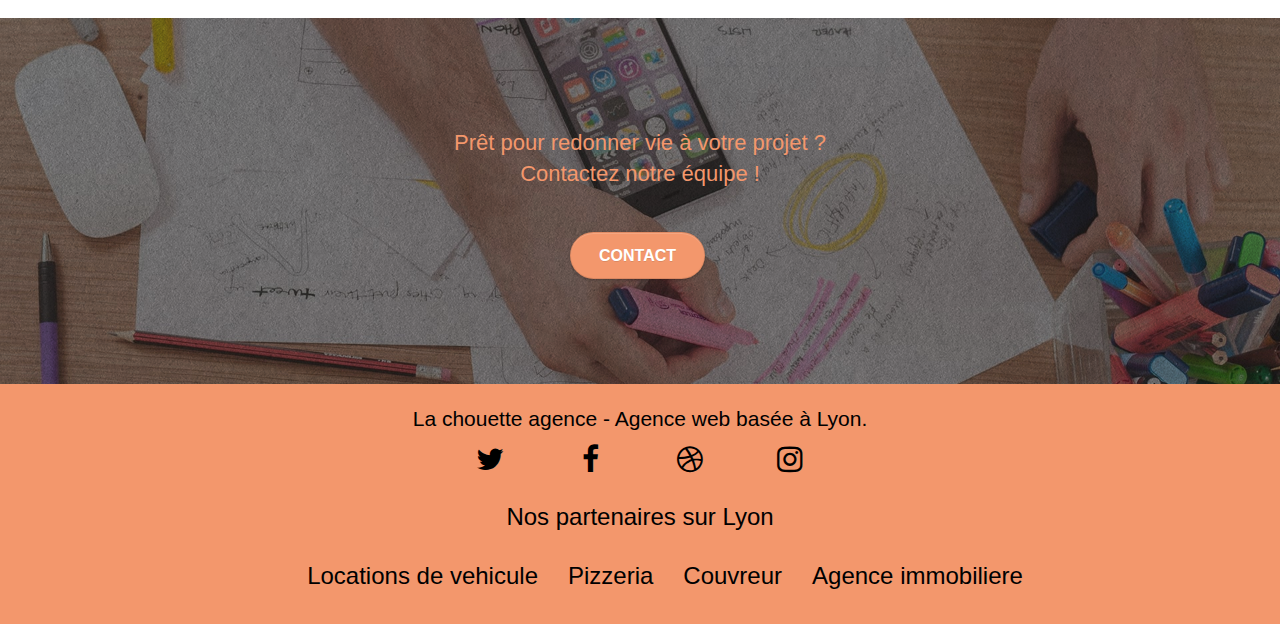
==== commit 6ec758ce: "change text color in footer" ====
--- a/index.html
+++ b/index.html
@@ -226,7 +226,7 @@
 		<div class="row">
 			<div class="col-sm-12">
 				<p class="text-center white textFooter">
-					La chouette agence - Agence web basée à Lyon.<br>
+					La chouette agence - Agence web basée à Lyon.
 				</p>
 				<div class="row row-no-gutters social">
 					<div class="col-sm-3">
--- a/style.css
+++ b/style.css
@@ -381,6 +381,7 @@
 
 .textUnder {
   font-size: 1.2em;
+  color: #000;
 }
 
 .work {
@@ -393,16 +394,17 @@
 }
 
 .social {
-  color: #fff;
+  color: #000;
 }
 
 .textFooter {
   font-size: 1.5em;
+  color: #000 !important;
 }
 
 .partenaireLyon {
   margin-top: 25px;
-  color: #fff;
+  color: #000;
   display: flex;
   flex-direction: row;
   justify-content: center;
@@ -415,11 +417,19 @@
 }
 
 .partenaireLyon li {
-  color: #fff;
+  list-style: none;
+  color: #000;
   margin-left: 30px;
 }
 .partenaireLyon li a {
-  color: #fff;
+  color: #000;
+}
+
+.titleContact {
+  font-size: 3em !important;
+}
+.textContact {
+  font-size: 1.5em;
 }
 /* end refactoring */
 @media (min-width: 768px) {
@@ -798,7 +808,7 @@
 }
 
 .white {
-  color: #ffffff !important;
+  color: #ffffff;
 }
 
 .portfolio-thumb {
@@ -843,7 +853,7 @@
 
 .btn-atomic-tangerine {
   background: #f3976c;
-  color: #ffffff !important;
+  /* color: #ffffff !important; */
 }
 
 .btn-atomic-tangerine:hover {
@@ -902,16 +912,16 @@
   }
 }
 
-@media (max-width: 992px) and (min-width: 768px) {
+/* @media (max-width: 992px) and (min-width: 768px) {
   .navbar .nav {
     max-width: 80%;
   }
   .nav-center.navbar .nav {
     max-width: 100%;
   }
-}
-
-@media only screen and (min-device-width: 768px) and (max-device-width: 1024px) and (orientation: landscape) {
+} */
+
+/* @media only screen and (min-device-width: 768px) and (max-device-width: 1024px) and (orientation: landscape) {
   .b-parallax {
     background-attachment: scroll;
   }
@@ -921,7 +931,7 @@
   .b-parallax {
     background-attachment: scroll;
   }
-}
+} */
 
 @media (max-width: 991px) {
   .container {
@@ -953,6 +963,18 @@
 }
 
 @media (max-width: 767px) {
+  .partenaireLyon {
+    font-size: 14px;
+  }
+
+  .titleContact {
+    font-size: 2em !important;
+  }
+  .textContact {
+    font-size: 1.3em;
+    text-align: center;
+  }
+
   .page-container {
     overflow-x: hidden;
     position: relative;
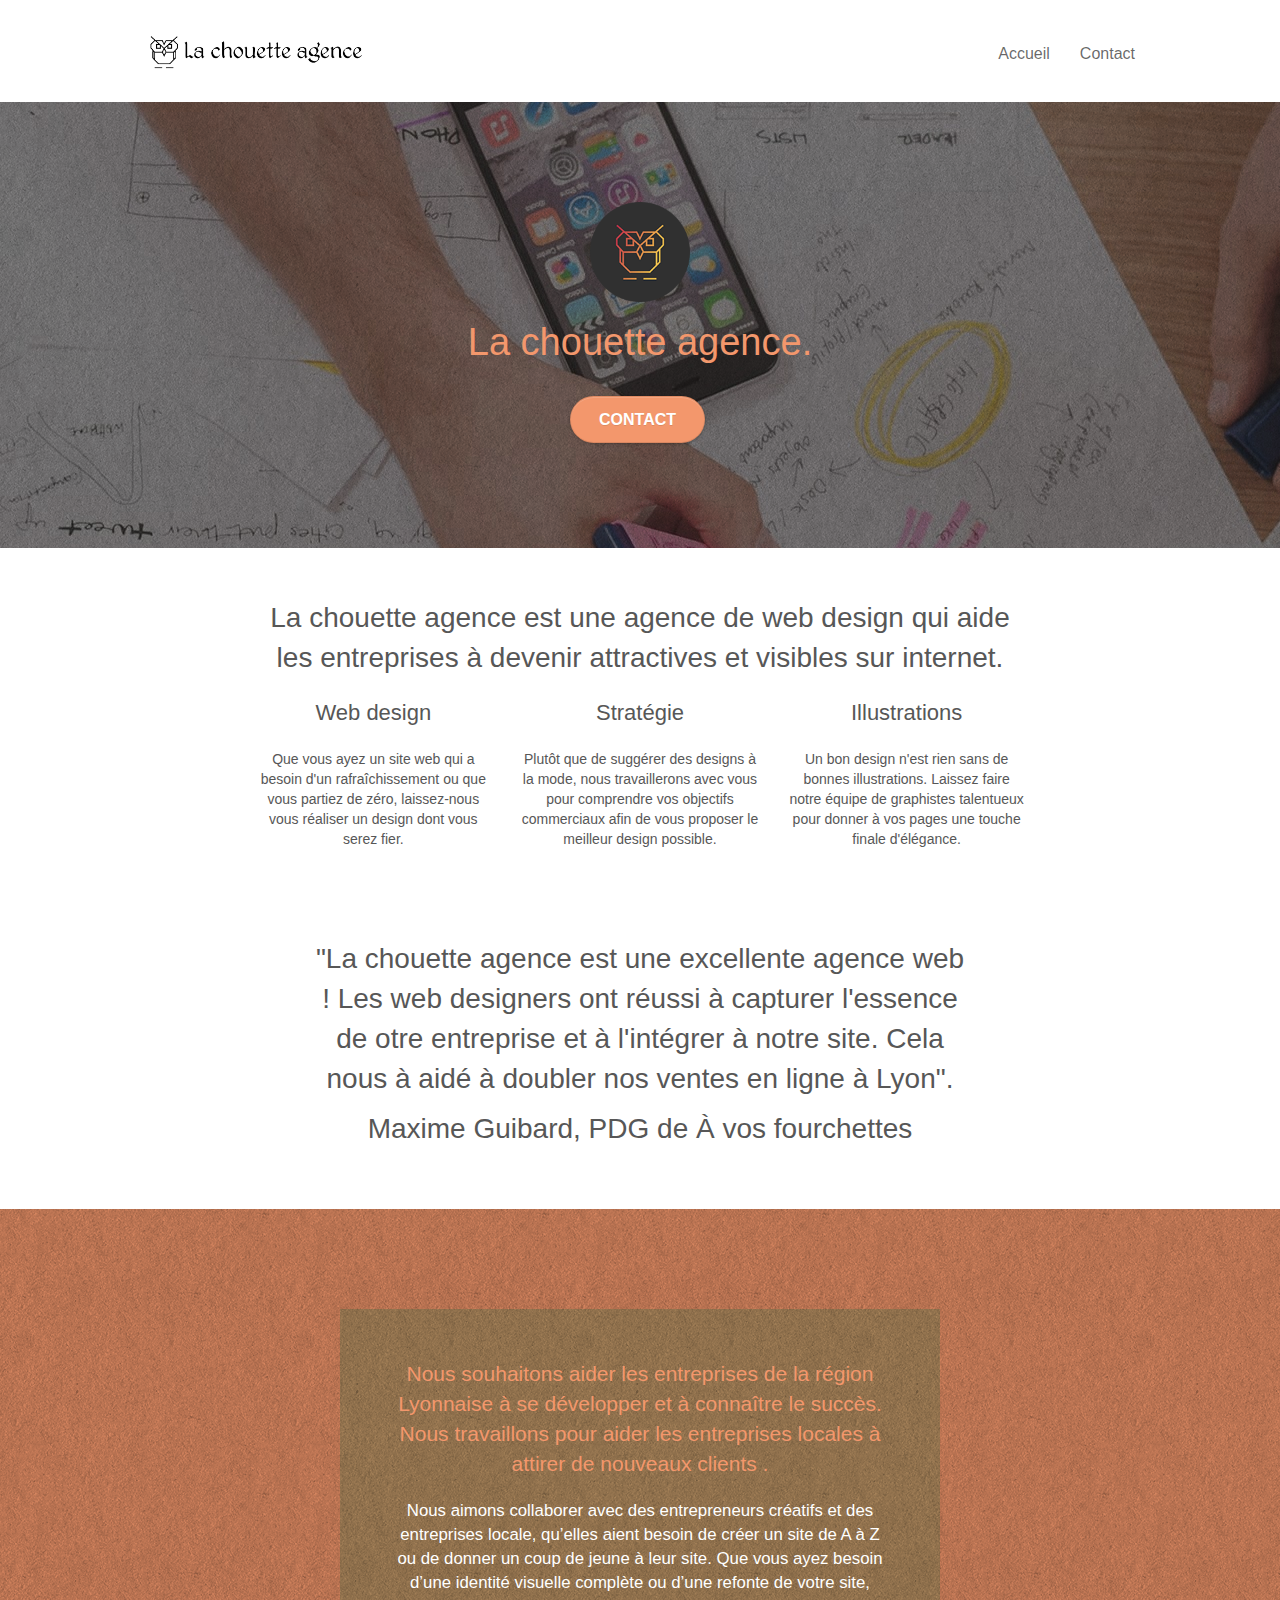
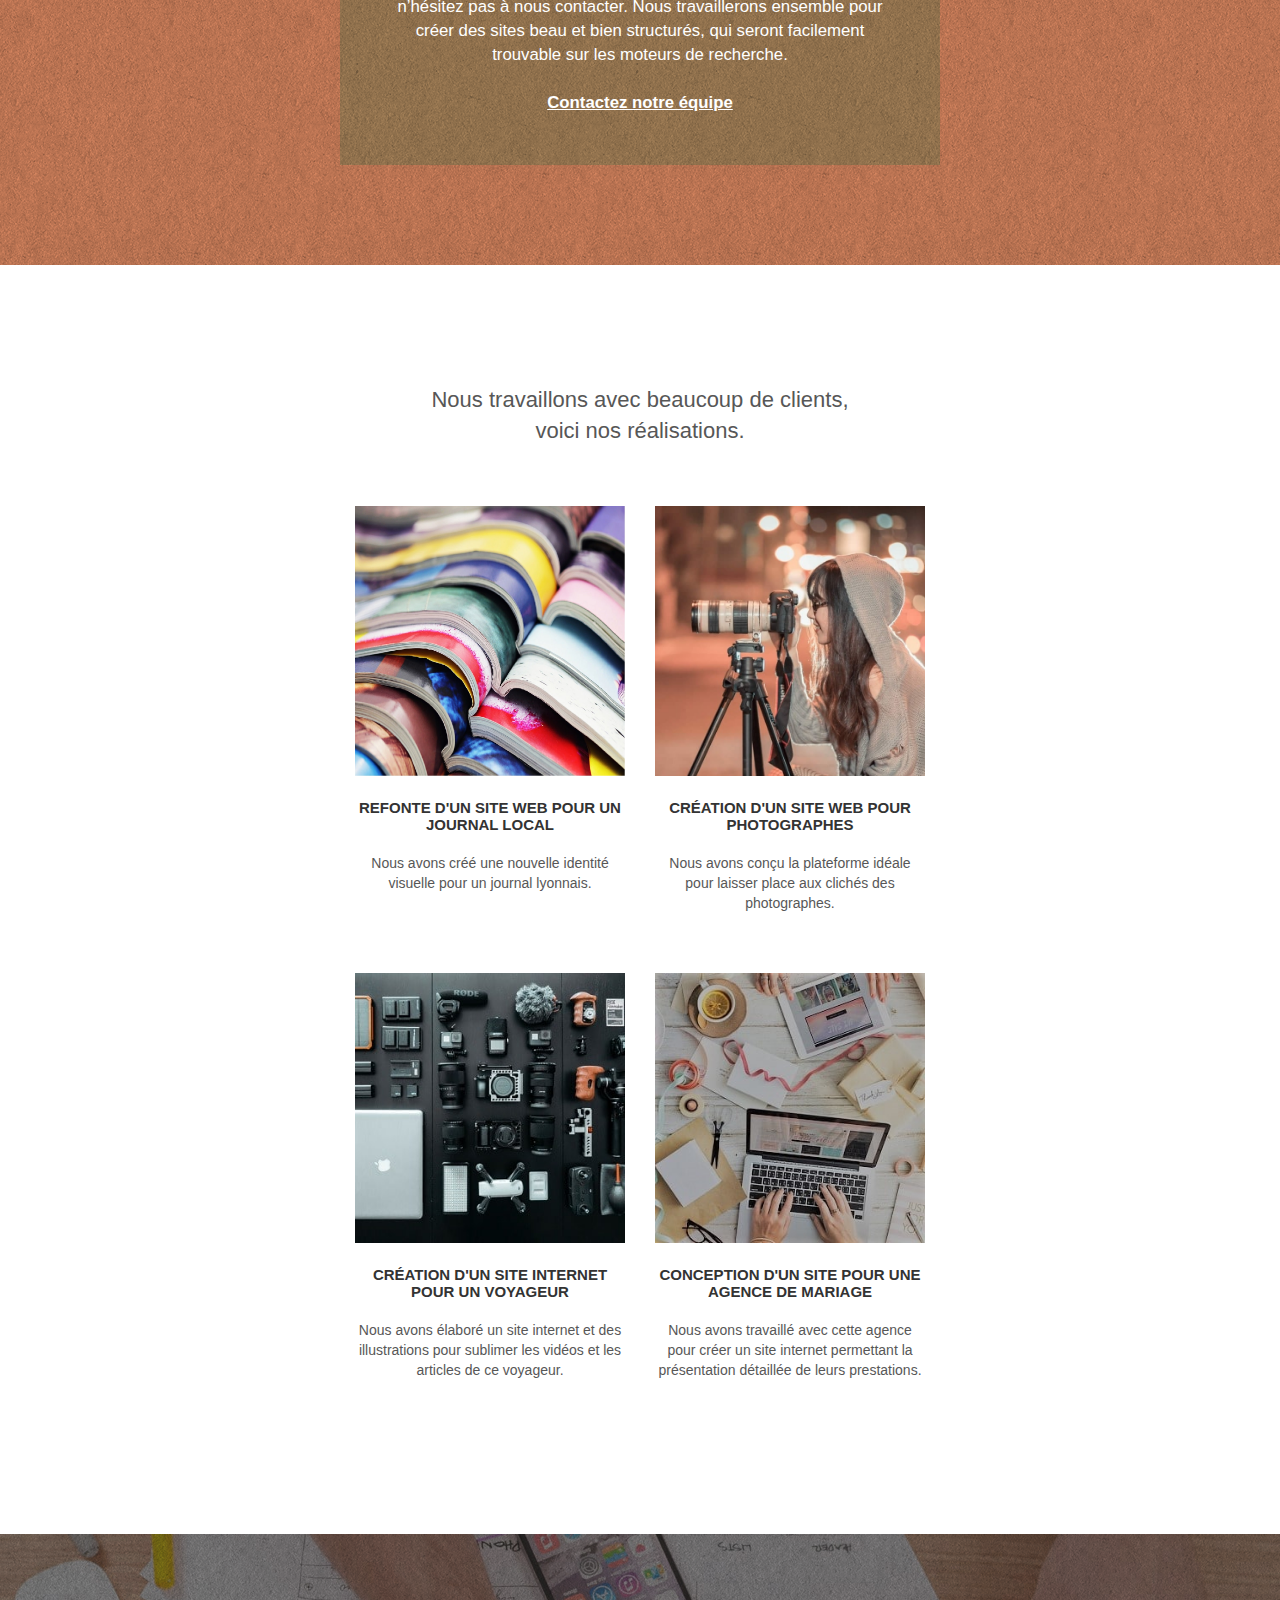
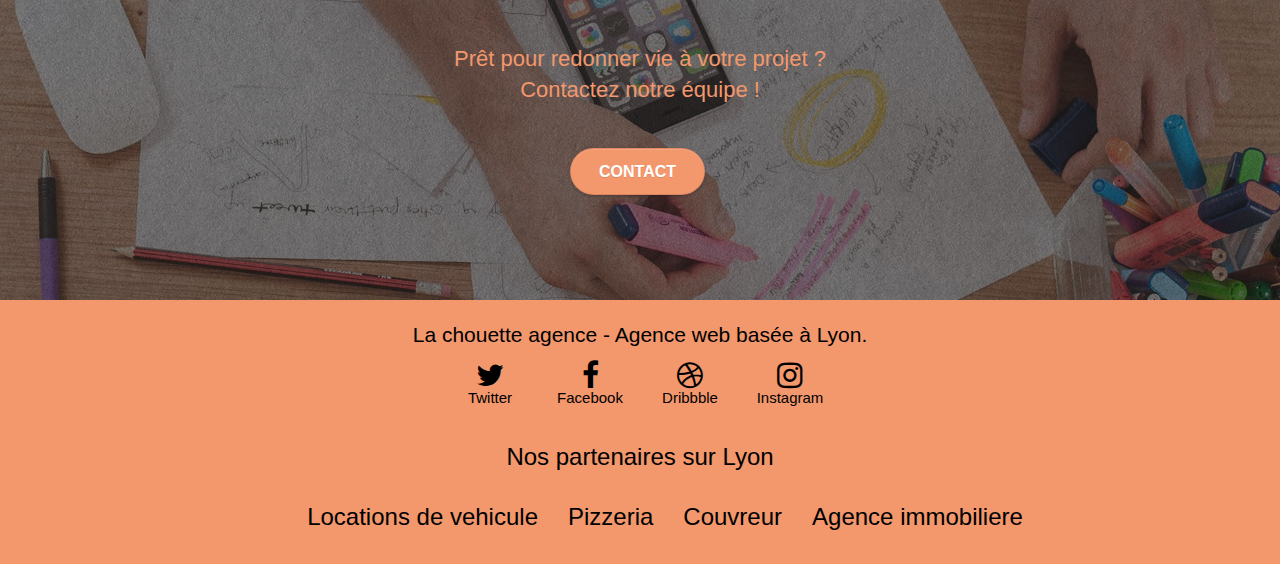
==== commit a835fa7b: "accessibility" ====
--- a/index.html
+++ b/index.html
@@ -1,5 +1,5 @@
 <!doctype html>
-<html lang="Default">
+<html lang="fr">
 <head>
     <meta charset="utf-8">
     <meta name="description" content="La chouette agence, et une grande agence de web design basée à Lyon.
@@ -90,9 +90,9 @@
 				<div class="text-center">
 					<span class="et-icon-browser sm-shadow icon-dark-slate-blue icons icon-lg"></span>
 				</div>
-				<h3 class="mg-md text-center">
+				<h2 class="mg-md text-center">
 					Web design
-				</h3>
+				</h2>
 				<p class="text-center ">
 					Que vous ayez un site web qui a besoin d'un rafraîchissement ou que vous partiez de zéro, laissez-nous vous réaliser un design dont vous serez fier.
 				</p>
@@ -101,9 +101,9 @@
 				<div class="text-center">
 					<span class="et-icon-presentation sm-shadow icon-dark-slate-blue icons icon-lg"></span>
 				</div>
-				<h3 class="mg-md text-center">
+				<h2 class="mg-md text-center">
 					Stratégie
-				</h3>
+				</h2>
 				<p class="text-center ">
 					Plutôt que de suggérer des designs à la mode, nous travaillerons avec vous pour comprendre vos objectifs commerciaux afin de vous proposer le meilleur design possible.<br>
 				</p>
@@ -112,9 +112,9 @@
 				<div class="text-center">
 					<span class="et-icon-edit sm-shadow icon-dark-slate-blue icons icon-lg"></span>
 				</div>
-				<h3 class="mg-md text-center">
+				<h2 class="mg-md text-center">
 					Illustrations
-				</h3>
+				</h2>
 				<p class="text-center ">
 					Un bon design n'est rien sans de bonnes illustrations. Laissez faire notre équipe de graphistes talentueux pour donner à vos pages une touche finale d'élégance.
 				</p>
@@ -234,13 +234,16 @@
 							<a class="social fa fa-twitter icon-md" href="index.html">
 								<!-- <span class="fa fa-twitter icon-md">
 								</span> -->
+								<p class="textLink">Twitter</p>
 							</a>
+							
 						</div>
 					</div>
 					<div class="col-sm-3">
 						<div class="text-center">
 							<a class="social fa fa-facebook icon-md" href="index.html">
 								<!-- <span class="fa fa-facebook icon-md"></span> -->
+								<p class="textLink">Facebook</p>
 							</a>
 						</div>
 					</div>
@@ -248,6 +251,7 @@
 						<div class="text-center">
 							<a class="social fa fa-dribbble icon-md" href="index.html">
 								<!-- <span class="fa fa-dribbble icon-md"></span> -->
+								<p class="textLink">Dribbble</p>
 							</a>
 						</div>
 					</div>
@@ -255,6 +259,7 @@
 						<div class="text-center">
 							<a class="social fa fa-instagram icon-md" href="index.html">
 								<!-- <span class="fa fa-instagram icon-md"></span> -->
+								<p class="textLink">Instagram</p>
 							</a>
 						</div>
 					</div>
--- a/style.css
+++ b/style.css
@@ -395,6 +395,7 @@
 
 .social {
   color: #000;
+  font-size: 10px !important;
 }
 
 .textFooter {
@@ -428,8 +429,9 @@
 .titleContact {
   font-size: 3em !important;
 }
-.textContact {
-  font-size: 1.5em;
+.textLink {
+  font-size: 15px !important;
+  color: #000;
 }
 /* end refactoring */
 @media (min-width: 768px) {
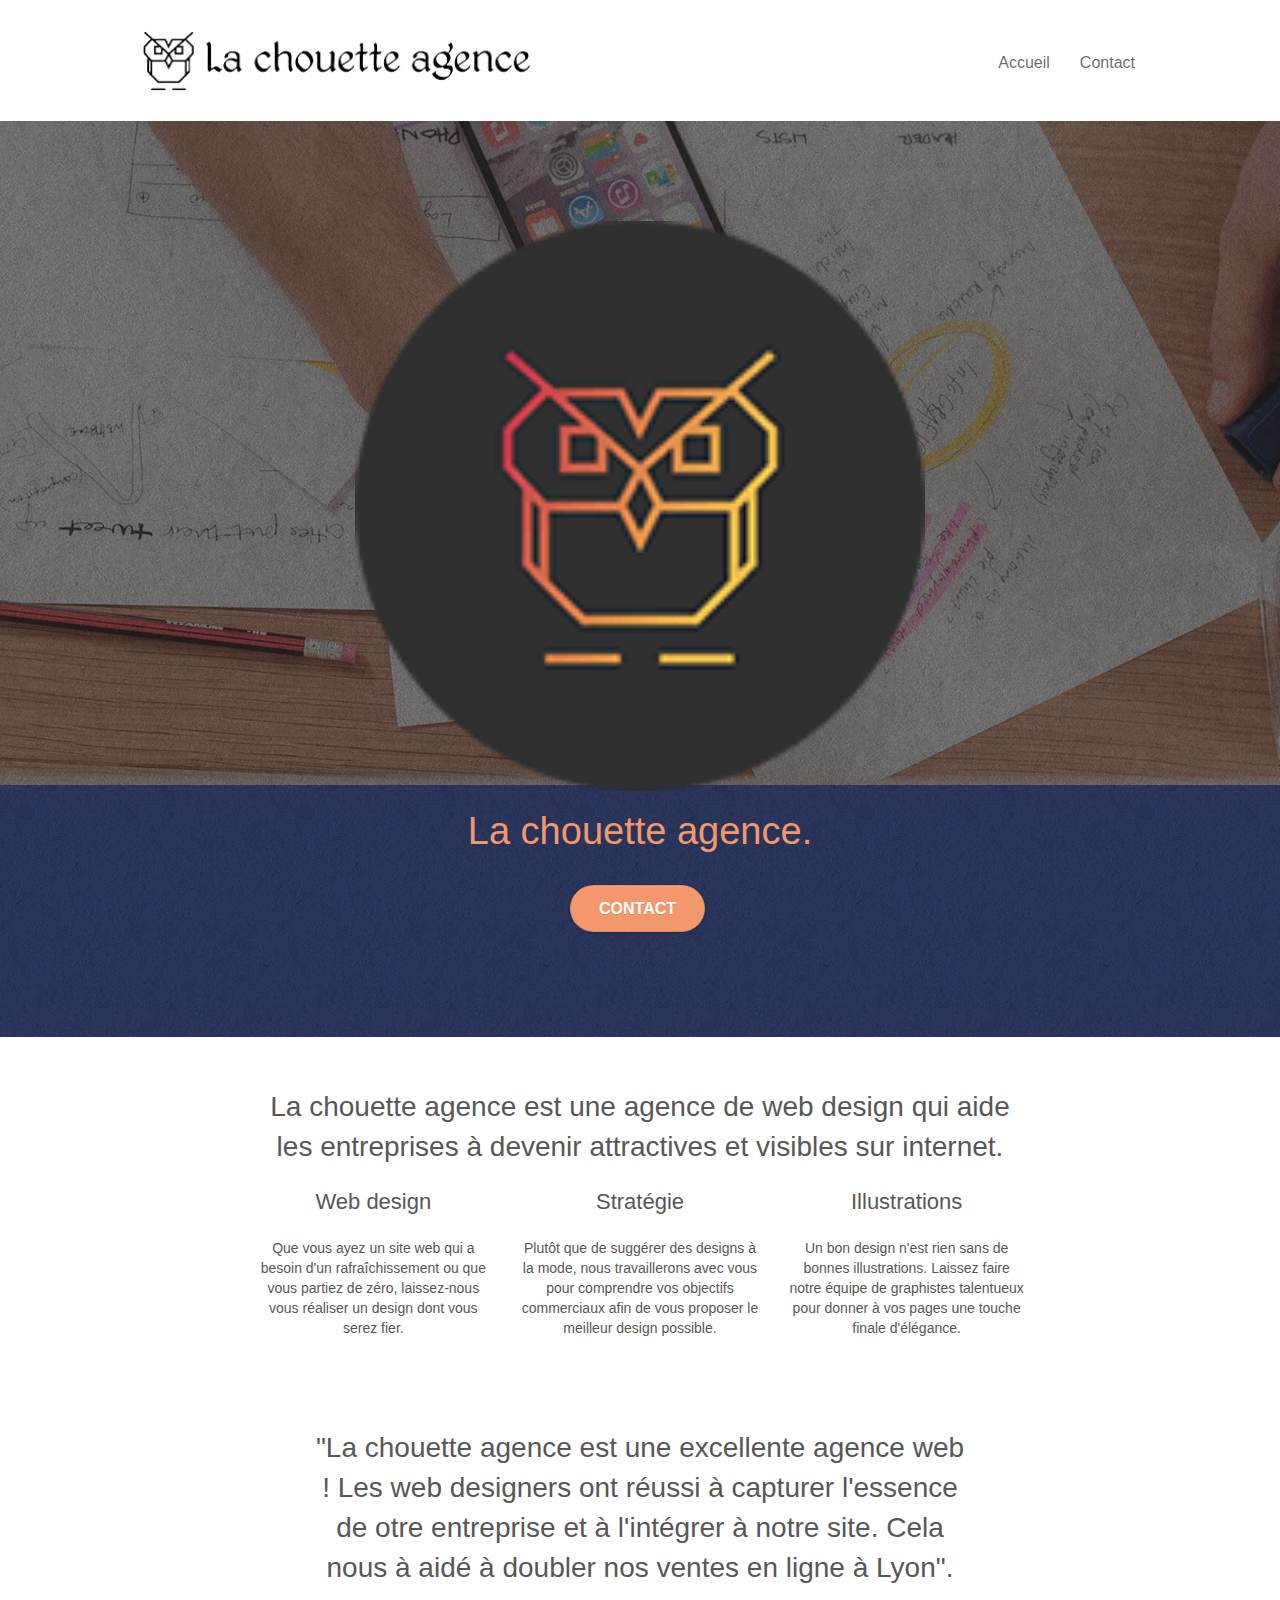
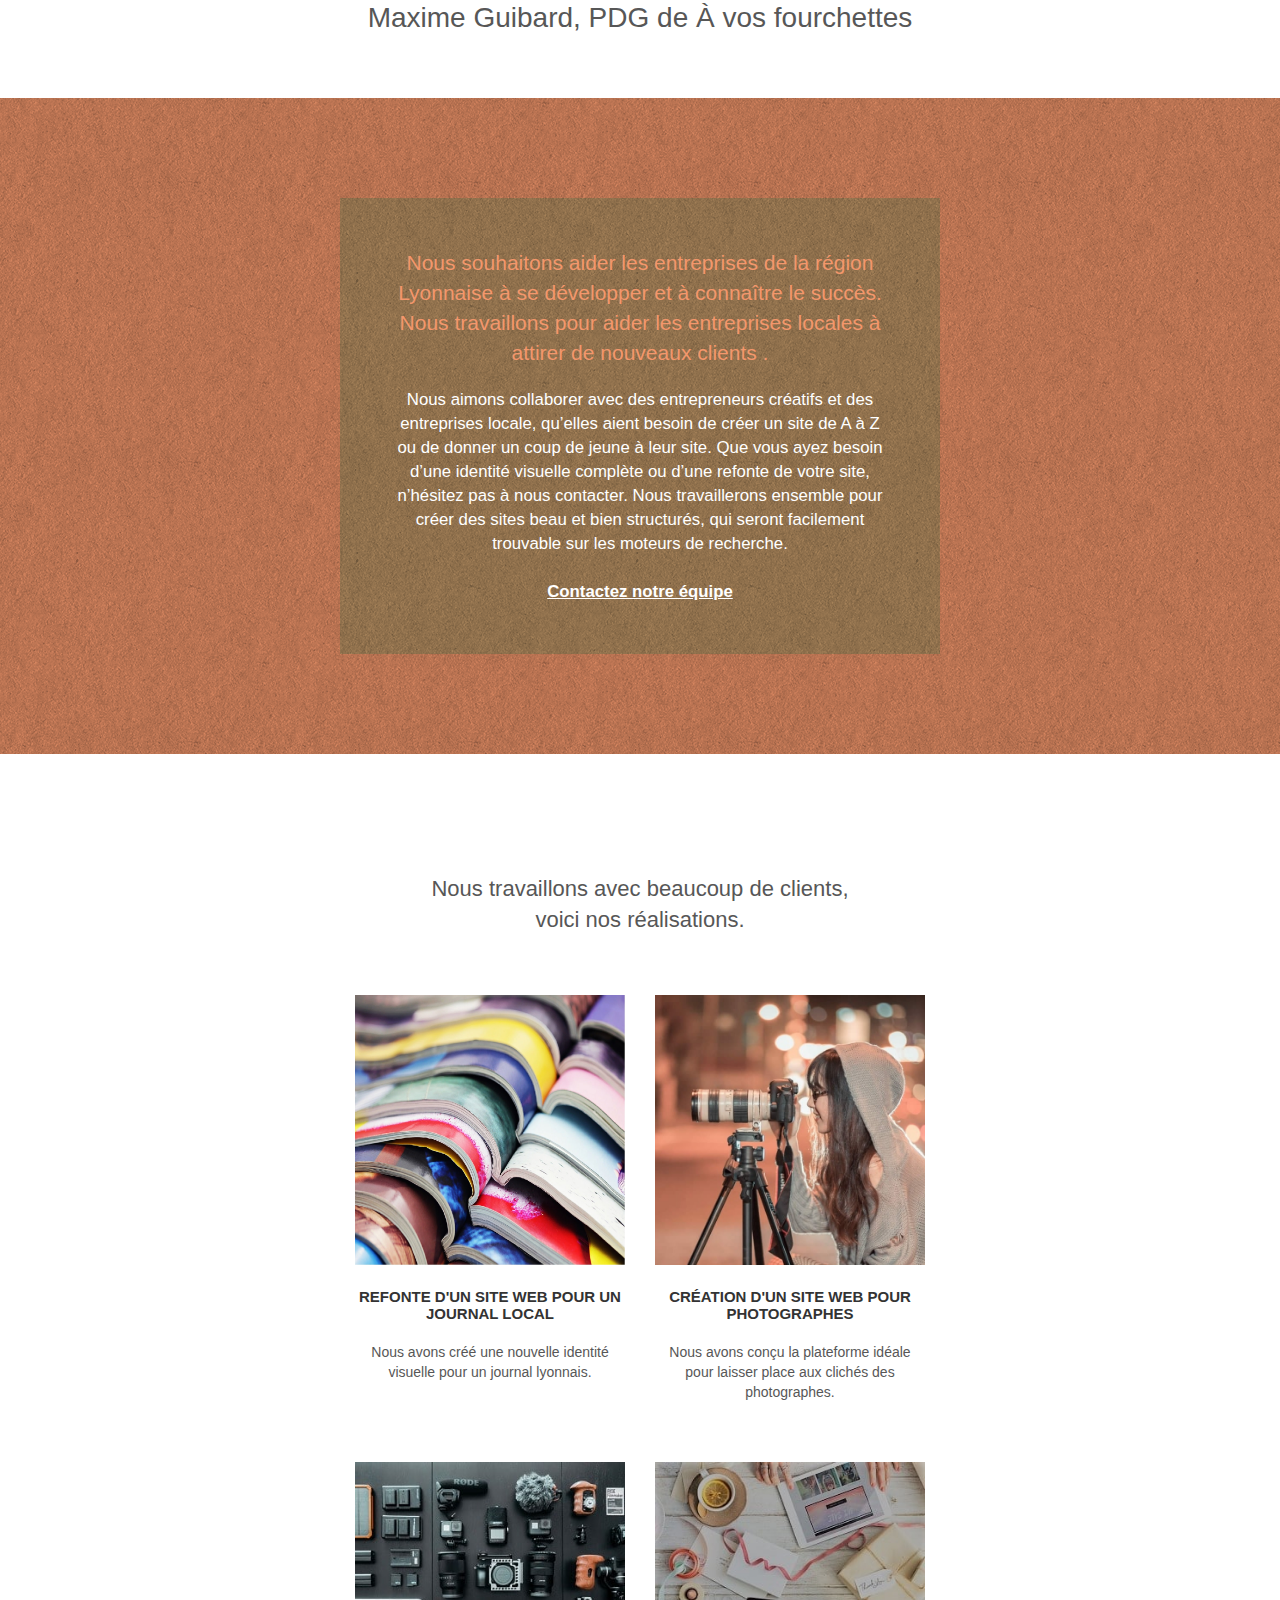
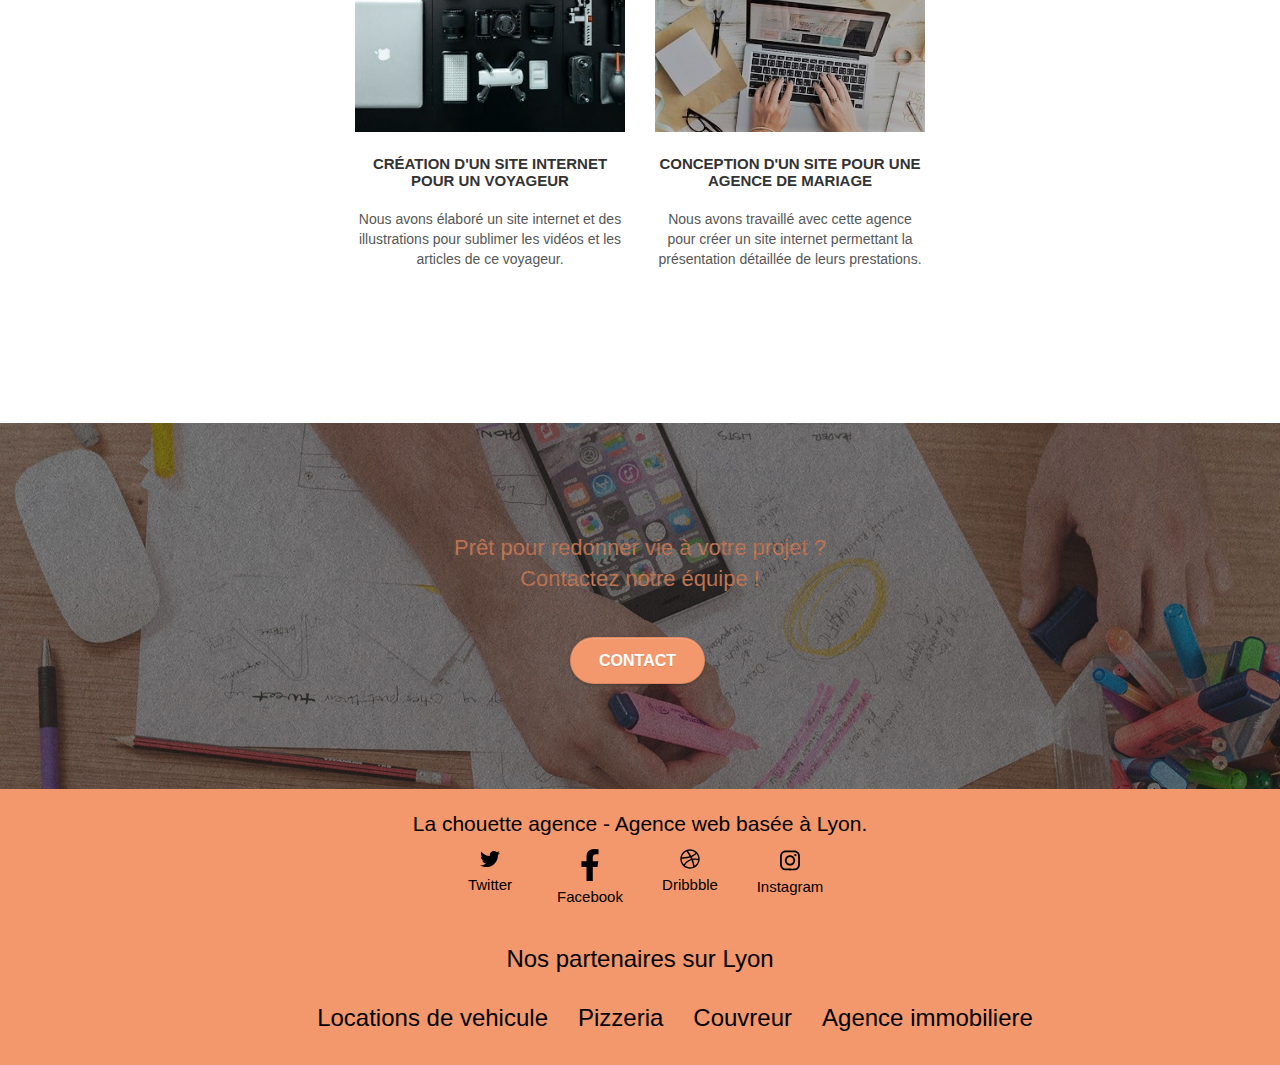
==== commit afccb57c: "optimisation performance mobile" ====
--- a/index.html
+++ b/index.html
@@ -17,6 +17,10 @@
 	<link rel="stylesheet" type="text/css" href="./css/font-awesome.css">
 	<link rel="stylesheet" type="text/css" href="./css/et-line.css">
 
+	<!-- <link rel="stylesheet" href="https://cdn.jsdelivr.net/npm/bootstrap@4.6.0/dist/css/bootstrap.min.css" integrity="sha384-B0vP5xmATw1+K9KRQjQERJvTumQW0nPEzvF6L/Z6nronJ3oUOFUFpCjEUQouq2+l" crossorigin="anonymous"> -->
+	<!-- <link href="//netdna.bootstrapcdn.com/twitter-bootstrap/2.3.2/css/bootstrap-combined.no-icons.min.css" rel="stylesheet">
+<link href="//netdna.bootstrapcdn.com/font-awesome/3.2.1/css/font-awesome.css" rel="stylesheet"> -->
+
     <title>Agence web Lyon - La chouette agence</title>
 
     
@@ -34,7 +38,9 @@
 	<div class="container bloc-sm">
 		<nav class="navbar row">
 			<div class="navbar-header">
-				<a class="navbar-brand" href="index.html"><img src="img/la-chouette-agence.png" alt="paris web design logo agence web meilleure agence" height="40" /></a>
+				<a class="navbar-brand" href="index.html">
+					<img src="img/la-chouette-agence.png" alt="paris web design logo agence web meilleure agence"/>
+				</a>
 				<button id="nav-toggle" type="button" class="ui-navbar-toggle navbar-toggle" data-toggle="collapse" data-target=".navbar-1">
 					<span class="sr-only">Toggle navigation</span>
 					<span class="icon-bar"></span>
@@ -231,9 +237,8 @@
 				<div class="row row-no-gutters social">
 					<div class="col-sm-3">
 						<div class="text-center">
-							<a class="social fa fa-twitter icon-md" href="index.html">
-								<!-- <span class="fa fa-twitter icon-md">
-								</span> -->
+							<a class="social iconSocial" href="index.html">
+								<svg aria-hidden="true" focusable="false" data-prefix="fab" data-icon="twitter" class="svg-inline--fa fa-twitter fa-w-16" role="img" xmlns="http://www.w3.org/2000/svg" viewBox="0 0 512 512"><path fill="currentColor" d="M459.37 151.716c.325 4.548.325 9.097.325 13.645 0 138.72-105.583 298.558-298.558 298.558-59.452 0-114.68-17.219-161.137-47.106 8.447.974 16.568 1.299 25.34 1.299 49.055 0 94.213-16.568 130.274-44.832-46.132-.975-84.792-31.188-98.112-72.772 6.498.974 12.995 1.624 19.818 1.624 9.421 0 18.843-1.3 27.614-3.573-48.081-9.747-84.143-51.98-84.143-102.985v-1.299c13.969 7.797 30.214 12.67 47.431 13.319-28.264-18.843-46.781-51.005-46.781-87.391 0-19.492 5.197-37.36 14.294-52.954 51.655 63.675 129.3 105.258 216.365 109.807-1.624-7.797-2.599-15.918-2.599-24.04 0-57.828 46.782-104.934 104.934-104.934 30.213 0 57.502 12.67 76.67 33.137 23.715-4.548 46.456-13.32 66.599-25.34-7.798 24.366-24.366 44.833-46.132 57.827 21.117-2.273 41.584-8.122 60.426-16.243-14.292 20.791-32.161 39.308-52.628 54.253z"></path></svg>
 								<p class="textLink">Twitter</p>
 							</a>
 							
@@ -241,24 +246,23 @@
 					</div>
 					<div class="col-sm-3">
 						<div class="text-center">
-							<a class="social fa fa-facebook icon-md" href="index.html">
-								<!-- <span class="fa fa-facebook icon-md"></span> -->
-								<p class="textLink">Facebook</p>
-							</a>
-						</div>
-					</div>
-					<div class="col-sm-3">
-						<div class="text-center">
-							<a class="social fa fa-dribbble icon-md" href="index.html">
-								<!-- <span class="fa fa-dribbble icon-md"></span> -->
+							<a class="social iconSocial" href="index.html">
+								<svg aria-hidden="true" focusable="false" data-prefix="fab" data-icon="facebook-f" class="svg-inline--fa fa-facebook-f fa-w-10" role="img" xmlns="http://www.w3.org/2000/svg" viewBox="0 0 320 512"><path fill="#00000" d="M279.14 288l14.22-92.66h-88.91v-60.13c0-25.35 12.42-50.06 52.24-50.06h40.42V6.26S260.43 0 225.36 0c-73.22 0-121.08 44.38-121.08 124.72v70.62H22.89V288h81.39v224h100.17V288z"></path></svg>								<p class="textLink">Facebook</p>
+							</a>
+						</div>
+					</div>
+					<div class="col-sm-3">
+						<div class="text-center">
+							<a class="social iconSocial" href="index.html">
+								<svg aria-hidden="true" focusable="false" data-prefix="fab" data-icon="dribbble" class="svg-inline--fa fa-dribbble fa-w-16" role="img" xmlns="http://www.w3.org/2000/svg" viewBox="0 0 512 512"><path fill="currentColor" d="M256 8C119.252 8 8 119.252 8 256s111.252 248 248 248 248-111.252 248-248S392.748 8 256 8zm163.97 114.366c29.503 36.046 47.369 81.957 47.835 131.955-6.984-1.477-77.018-15.682-147.502-6.818-5.752-14.041-11.181-26.393-18.617-41.614 78.321-31.977 113.818-77.482 118.284-83.523zM396.421 97.87c-3.81 5.427-35.697 48.286-111.021 76.519-34.712-63.776-73.185-116.168-79.04-124.008 67.176-16.193 137.966 1.27 190.061 47.489zm-230.48-33.25c5.585 7.659 43.438 60.116 78.537 122.509-99.087 26.313-186.36 25.934-195.834 25.809C62.38 147.205 106.678 92.573 165.941 64.62zM44.17 256.323c0-2.166.043-4.322.108-6.473 9.268.19 111.92 1.513 217.706-30.146 6.064 11.868 11.857 23.915 17.174 35.949-76.599 21.575-146.194 83.527-180.531 142.306C64.794 360.405 44.17 310.73 44.17 256.323zm81.807 167.113c22.127-45.233 82.178-103.622 167.579-132.756 29.74 77.283 42.039 142.053 45.189 160.638-68.112 29.013-150.015 21.053-212.768-27.882zm248.38 8.489c-2.171-12.886-13.446-74.897-41.152-151.033 66.38-10.626 124.7 6.768 131.947 9.055-9.442 58.941-43.273 109.844-90.795 141.978z"></path></svg>
 								<p class="textLink">Dribbble</p>
 							</a>
 						</div>
 					</div>
 					<div class="col-sm-3">
 						<div class="text-center">
-							<a class="social fa fa-instagram icon-md" href="index.html">
-								<!-- <span class="fa fa-instagram icon-md"></span> -->
+							<a class="social iconSocial" href="index.html">
+								<svg aria-hidden="true" focusable="false" data-prefix="fab" data-icon="instagram" class="svg-inline--fa fa-instagram fa-w-14" role="img" xmlns="http://www.w3.org/2000/svg" viewBox="0 0 448 512"><path fill="currentColor" d="M224.1 141c-63.6 0-114.9 51.3-114.9 114.9s51.3 114.9 114.9 114.9S339 319.5 339 255.9 287.7 141 224.1 141zm0 189.6c-41.1 0-74.7-33.5-74.7-74.7s33.5-74.7 74.7-74.7 74.7 33.5 74.7 74.7-33.6 74.7-74.7 74.7zm146.4-194.3c0 14.9-12 26.8-26.8 26.8-14.9 0-26.8-12-26.8-26.8s12-26.8 26.8-26.8 26.8 12 26.8 26.8zm76.1 27.2c-1.7-35.9-9.9-67.7-36.2-93.9-26.2-26.2-58-34.4-93.9-36.2-37-2.1-147.9-2.1-184.9 0-35.8 1.7-67.6 9.9-93.9 36.1s-34.4 58-36.2 93.9c-2.1 37-2.1 147.9 0 184.9 1.7 35.9 9.9 67.7 36.2 93.9s58 34.4 93.9 36.2c37 2.1 147.9 2.1 184.9 0 35.9-1.7 67.7-9.9 93.9-36.2 26.2-26.2 34.4-58 36.2-93.9 2.1-37 2.1-147.8 0-184.8zM398.8 388c-7.8 19.6-22.9 34.7-42.6 42.6-29.5 11.7-99.5 9-132.1 9s-102.7 2.6-132.1-9c-19.6-7.8-34.7-22.9-42.6-42.6-11.7-29.5-9-99.5-9-132.1s-2.6-102.7 9-132.1c7.8-19.6 22.9-34.7 42.6-42.6 29.5-11.7 99.5-9 132.1-9s102.7-2.6 132.1 9c19.6 7.8 34.7 22.9 42.6 42.6 11.7 29.5 9 99.5 9 132.1s2.7 102.7-9 132.1z"></path></svg>
 								<p class="textLink">Instagram</p>
 							</a>
 						</div>
@@ -276,35 +280,6 @@
 							<li><a href="immobilierseo.com">Agence immobiliere</a></li>
 						</ul>		
 					</div>
-					<!-- <div class="col-sm-4">
-						Annuaires liste 1 -->
-						<!-- <ul>
-							<li><a href="annuaireagence.com">annuaire d'agence</a></li>
-							<li><a href="annuaireseo.com">annuaire seo.com</a></li>
-							<li><a href="annuairemarketing.com">annuaire marketing</a></li>
-							<li><a href="123seoture.com">123seo</a></li>
-							<li><a href="123site.com">123site</a></li>
-							<li><a href="annuairewordpress.com">annuaire wordpress</a></li>
-							<li><a href="listeagence.com">liste agence</a></li>
-							<li><a href="meilleuresagencesparis.com">meilleures agences </a></li>
-							<li><a href="listeseo.com">liste seo</a></li>
-						</ul> -->
-					<!-- </div>
-					<div class="col-sm-4">
-						Annuaires liste 2 -->
-						<!-- <ul>
-							<li><a href="betterseo.com">better seo</a></li>
-							<li><a href="ameliorerseo.com">ameliorerseo.com</a></li>
-							<li><a href="seojuicelien.com">seojuicelien.com</a></li>
-							<li><a href="meilleursliens.com">meilleursliens.com</a></li>
-							<li><a href="liensagogo.com">liensagogo.com</a></li>
-							<li><a href="backlink.com">backlink.com</a></li>
-							<li><a href="linkjuiceannuaire.com">linkjuiceannuaire.com</a></li>
-							<li><a href="remontersurgoogle.com">remontersurgoogle.com</a></li>
-							<li><a href="vraiseofiable.com">vraiseofiable.com</a></li>
-						</ul> -->
-					<!-- </div> -->
-				<!-- </div> -->
 			</div>
 		</div>
 	</div>
--- a/style.css
+++ b/style.css
@@ -432,6 +432,26 @@
 .textLink {
   font-size: 15px !important;
   color: #000;
+}
+
+.iconSocial svg {
+  width: 20px;
+}
+
+.iconSocial svg:hover {
+  fill: #364577;
+}
+
+/* .iconSocial {
+  background-color: #364577;
+} */
+
+.textLink:hover {
+  color: #364577;
+}
+img {
+  width: 100%;
+  height: 100%;
 }
 /* end refactoring */
 @media (min-width: 768px) {
@@ -1050,7 +1070,8 @@
   }
   .navbar-brand img {
     max-height: 40px;
-    width: auto;
+    height: 40px;
+    width: 200px;
   }
   .nav-invert .navbar-header {
     float: none;
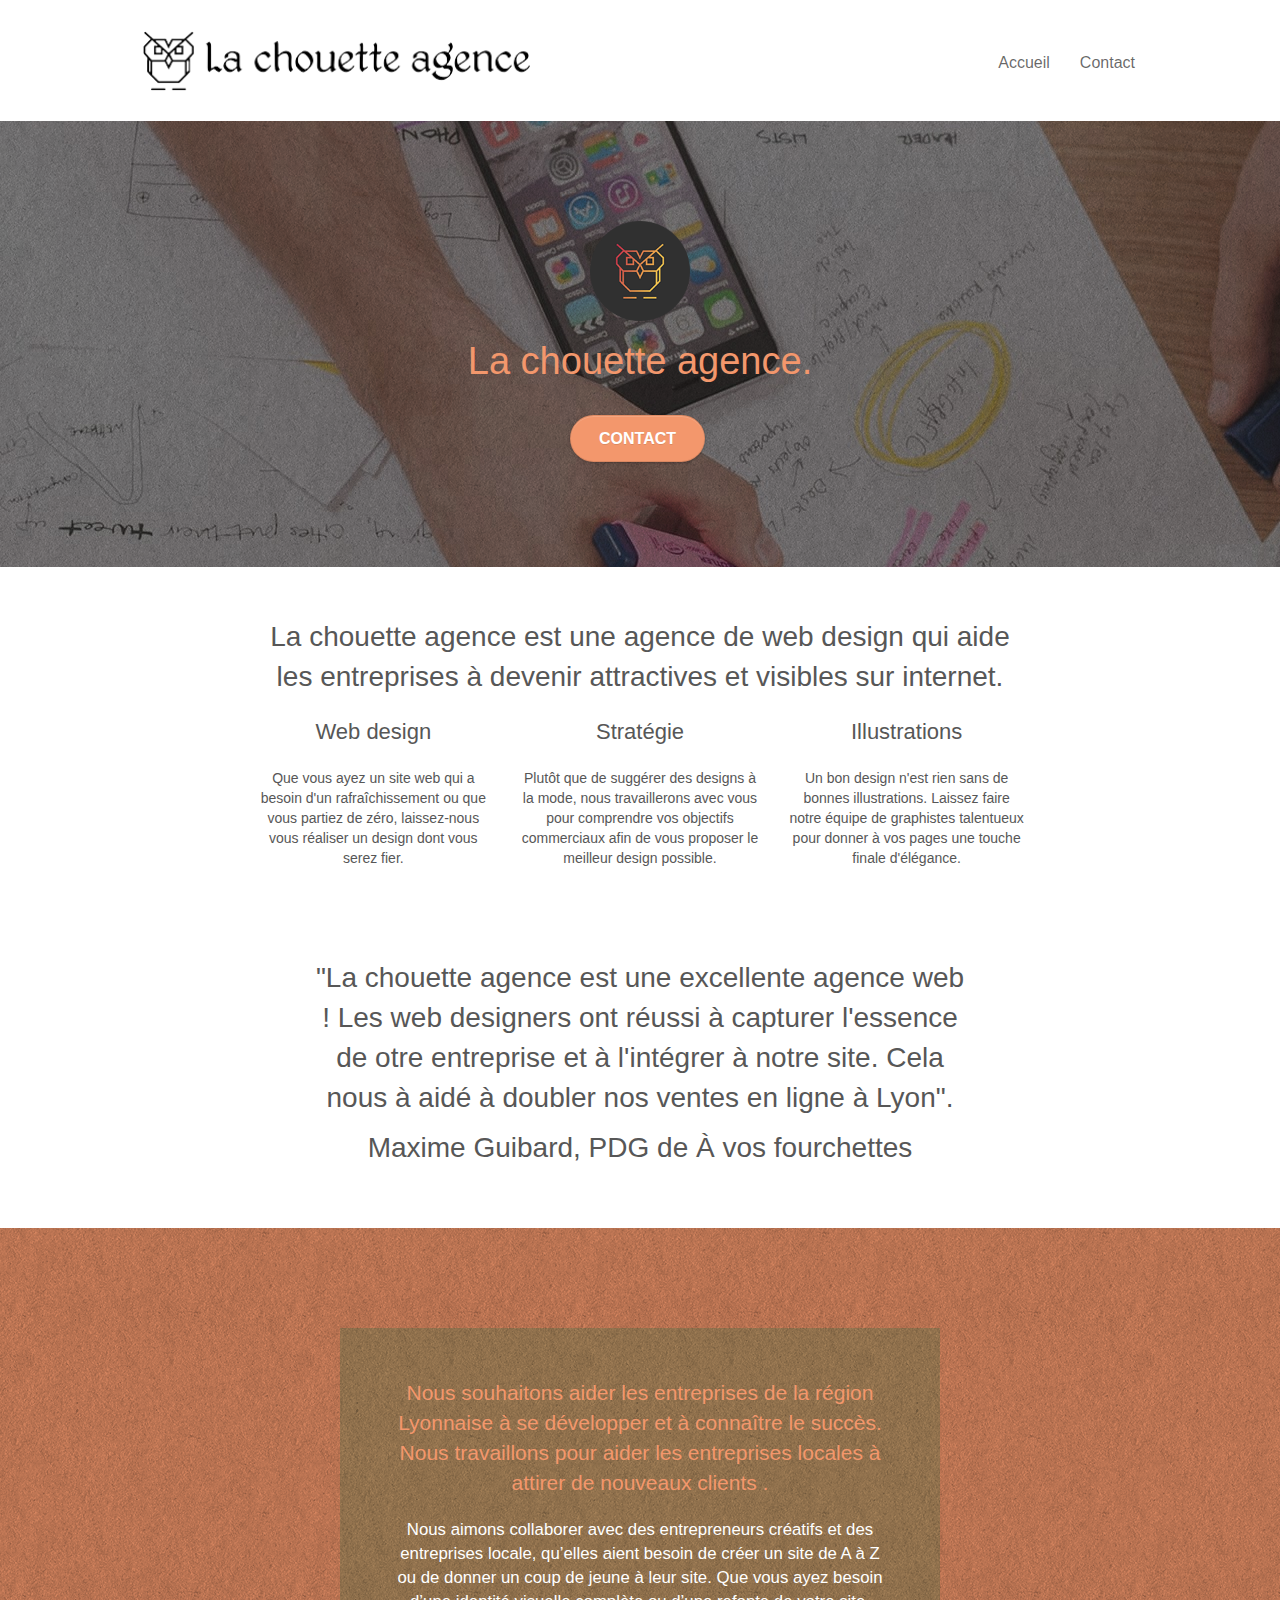
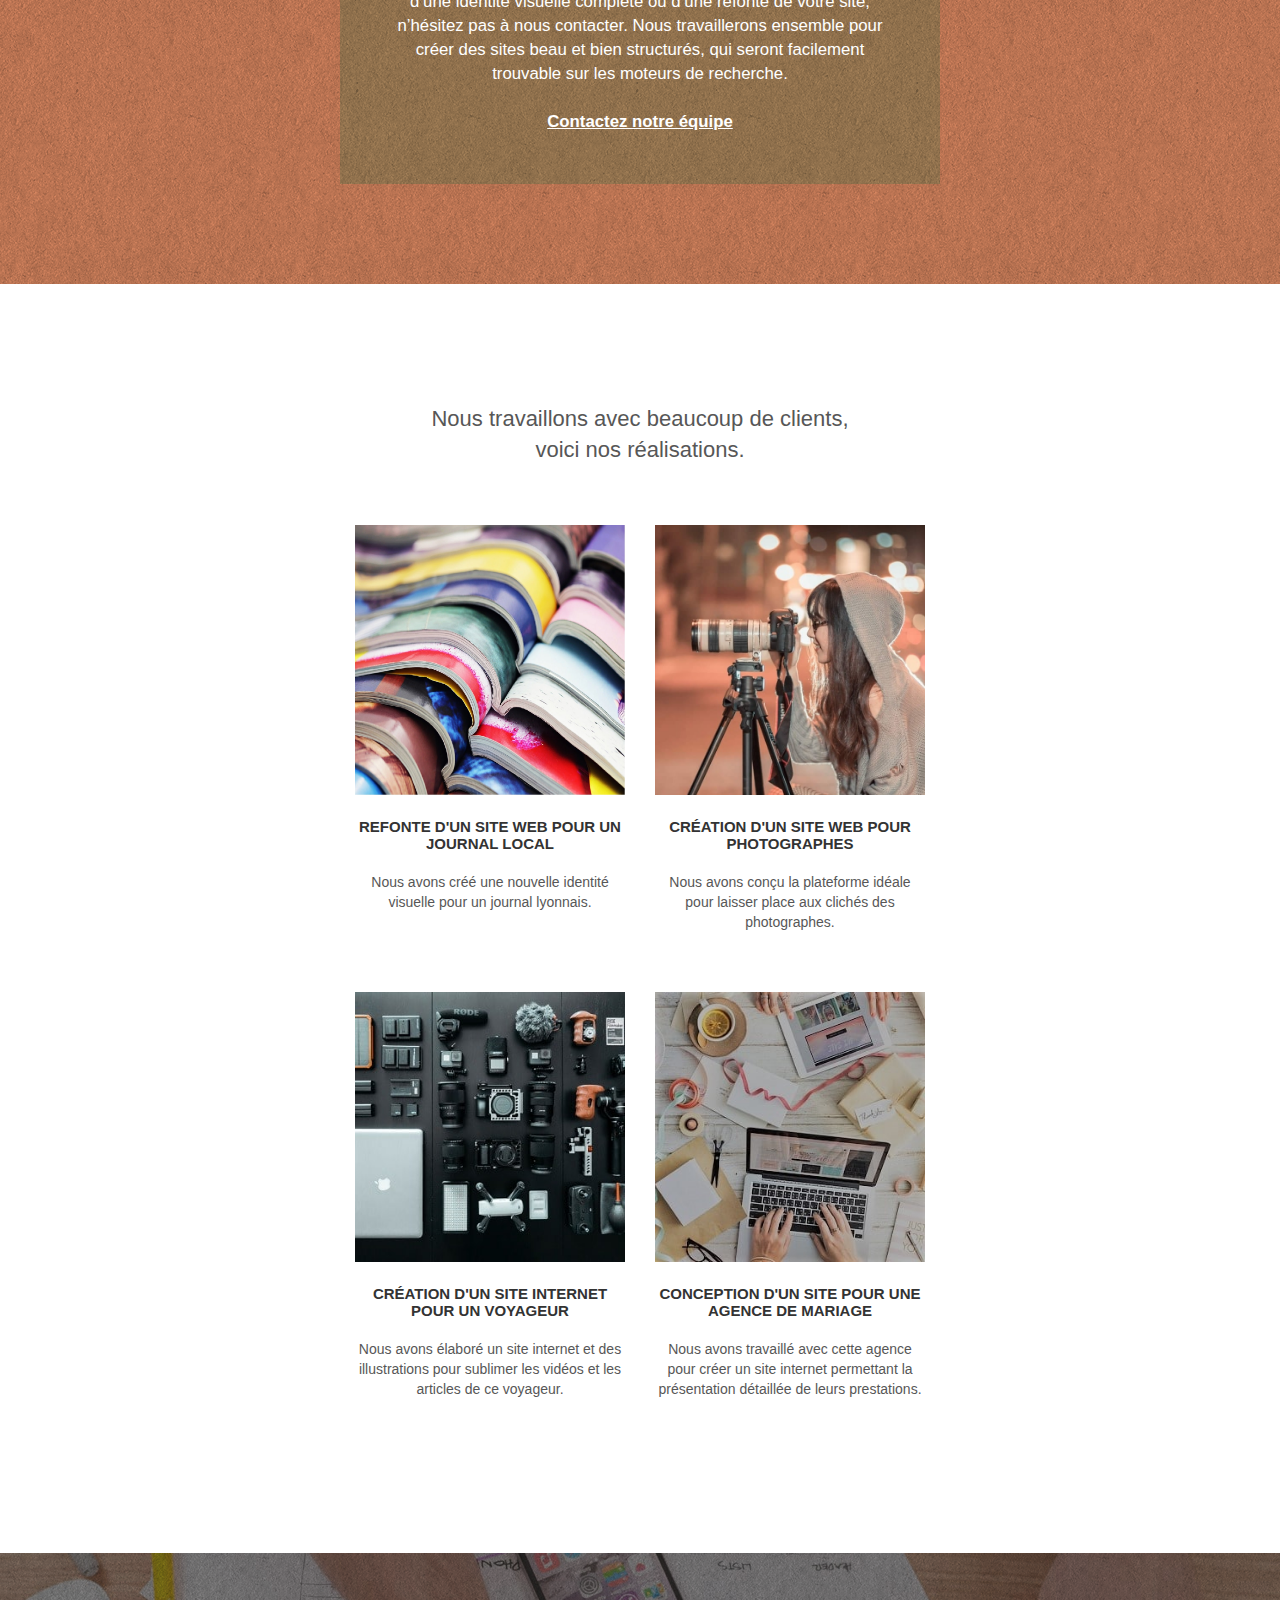
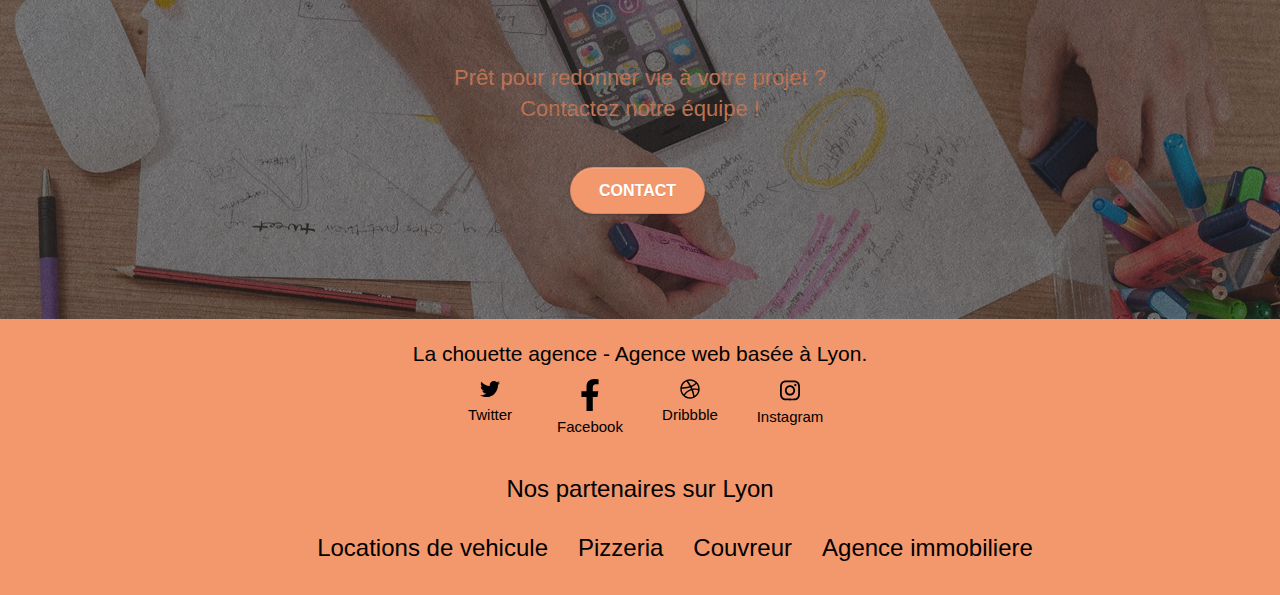
==== commit 300b723b: "resize logo" ====
--- a/index.html
+++ b/index.html
@@ -68,7 +68,7 @@
 	<div class="container bloc-lg">
 		<div class="row tight-width-whitespace">
 			<div class="col-sm-12">
-				<img src="img/logo.png" class="center-block image-resize-mode" width="100" alt="La chouette agence, agence web paris, création logo paris" />
+				<img src="img/logo.png" class="center-block image-resize-mode logoHeader" width="100" alt="La chouette agence, agence web paris, création logo paris" />
 				<h1 class="text-center hero-bloc-text tc-white ">
 					La chouette agence.
 				</h1>
--- a/style.css
+++ b/style.css
@@ -452,6 +452,11 @@
 img {
   width: 100%;
   height: 100%;
+}
+
+.logoHeader {
+  width: 100px !important;
+  height: 100px;
 }
 /* end refactoring */
 @media (min-width: 768px) {
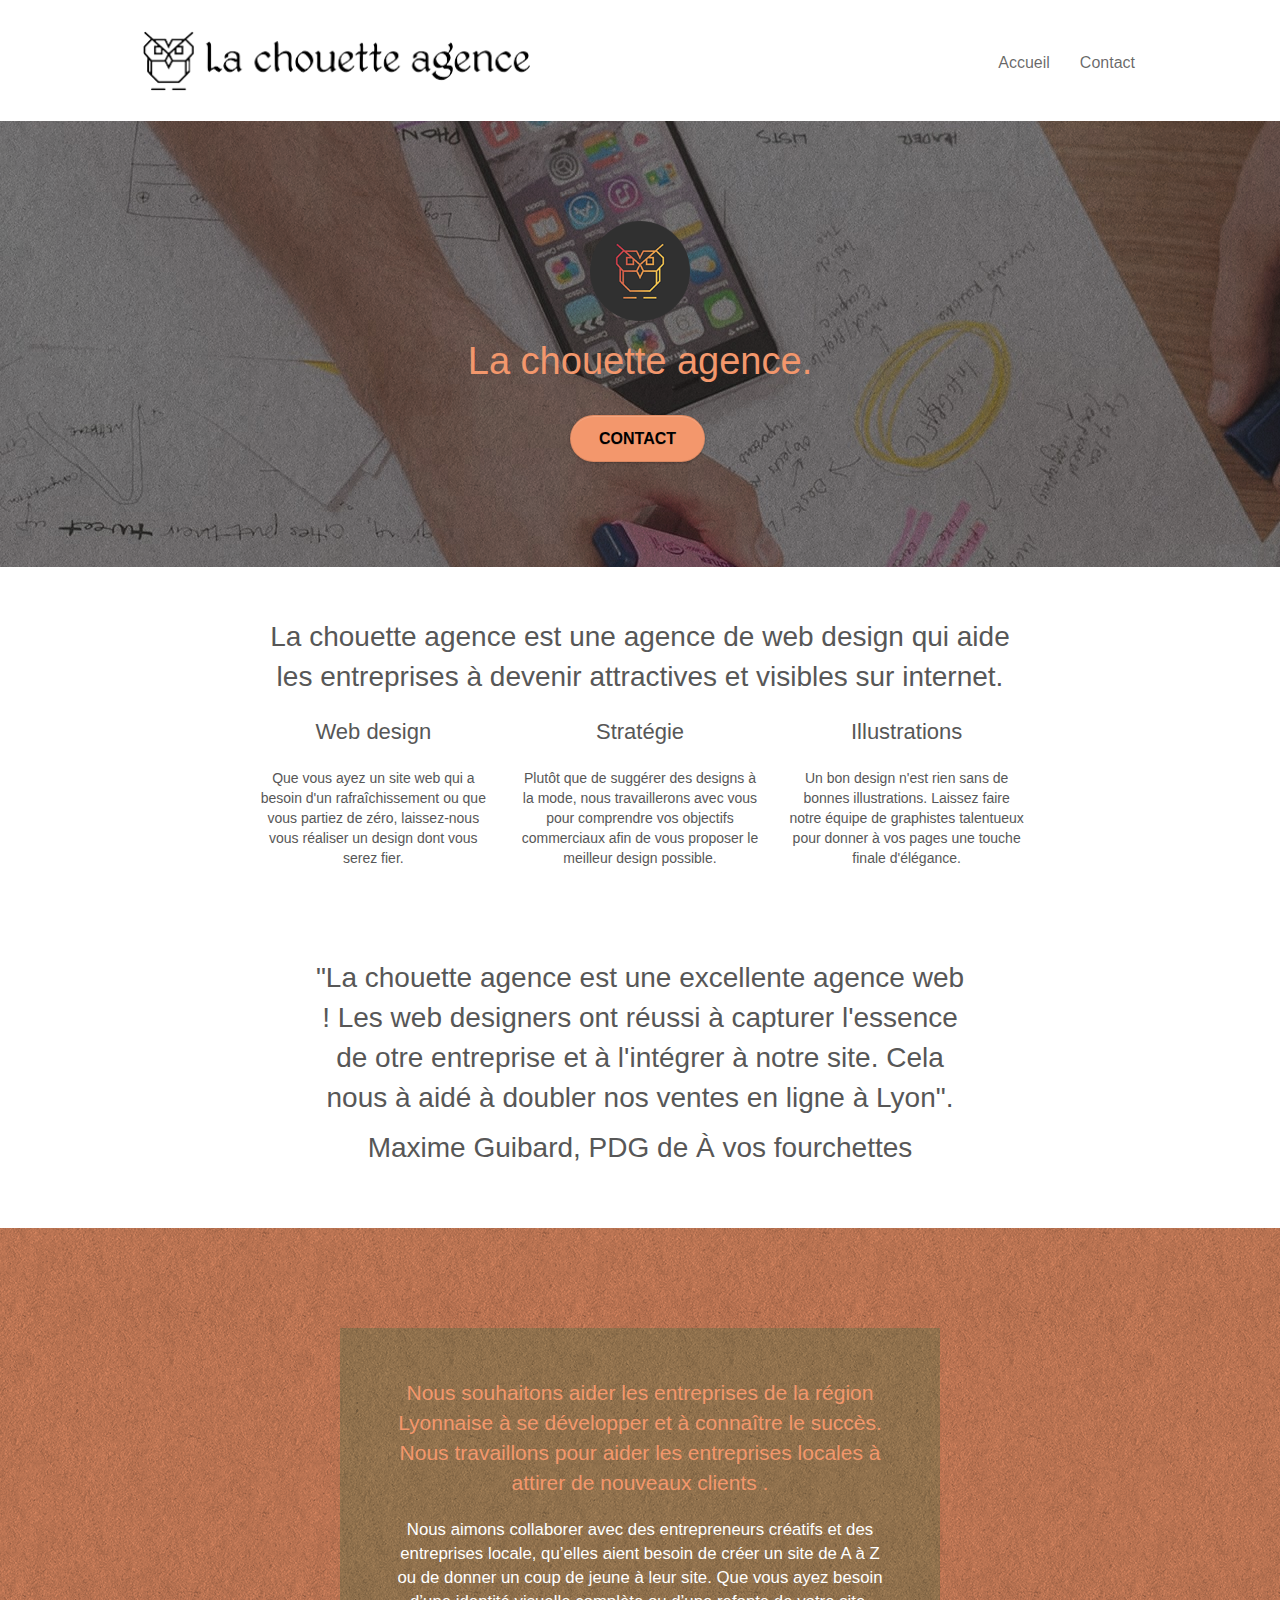
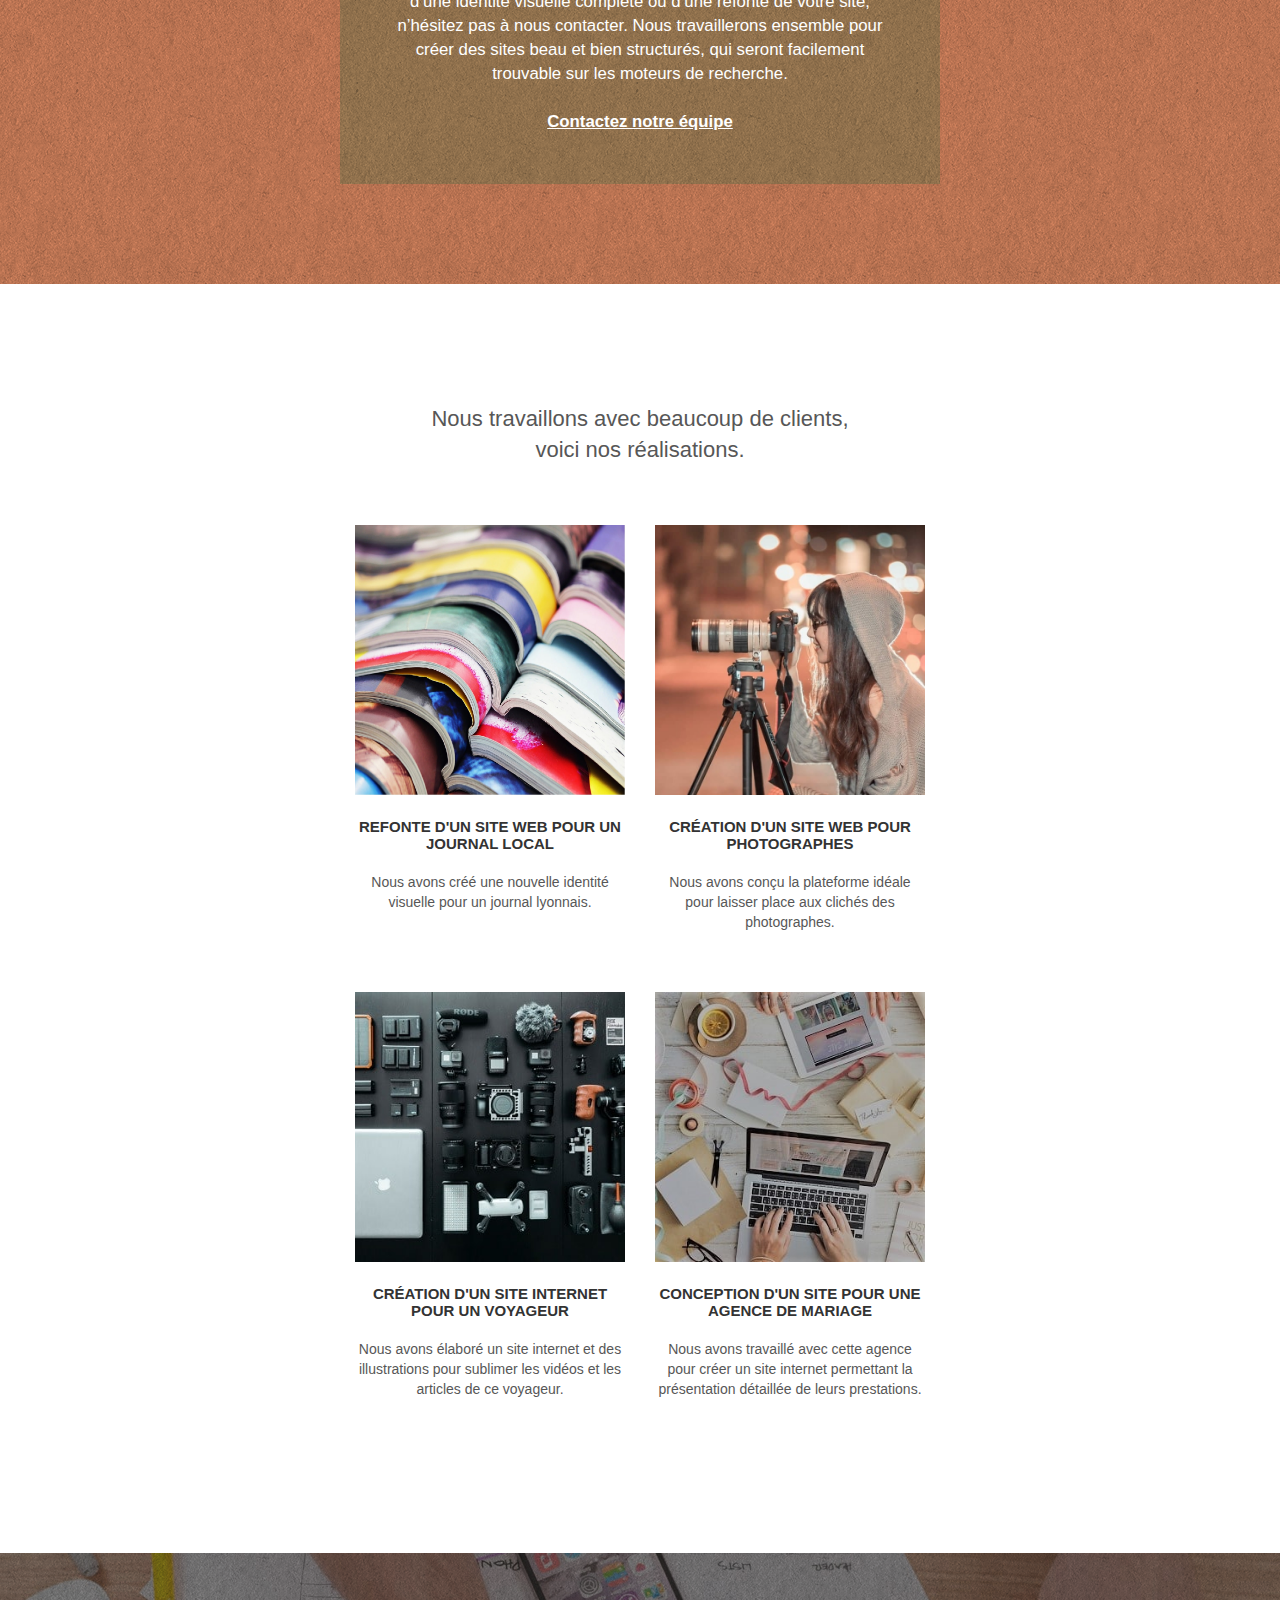
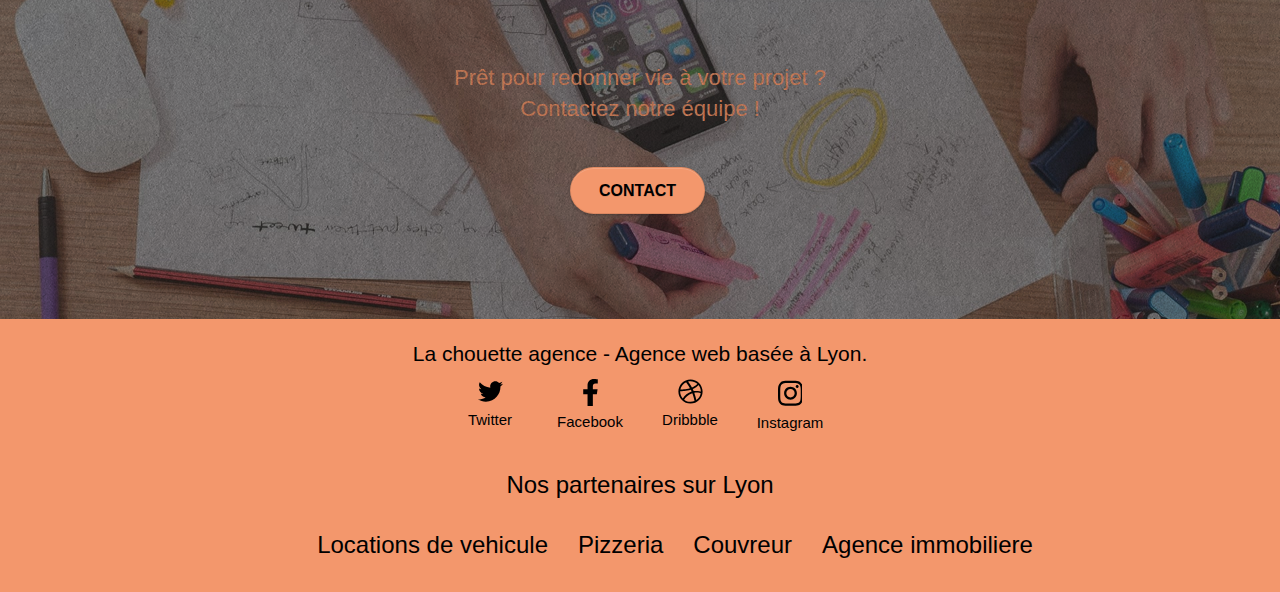
==== commit 1cc28b3e: "validation W3C" ====
--- a/index.html
+++ b/index.html
@@ -247,7 +247,8 @@
 					<div class="col-sm-3">
 						<div class="text-center">
 							<a class="social iconSocial" href="index.html">
-								<svg aria-hidden="true" focusable="false" data-prefix="fab" data-icon="facebook-f" class="svg-inline--fa fa-facebook-f fa-w-10" role="img" xmlns="http://www.w3.org/2000/svg" viewBox="0 0 320 512"><path fill="#00000" d="M279.14 288l14.22-92.66h-88.91v-60.13c0-25.35 12.42-50.06 52.24-50.06h40.42V6.26S260.43 0 225.36 0c-73.22 0-121.08 44.38-121.08 124.72v70.62H22.89V288h81.39v224h100.17V288z"></path></svg>								<p class="textLink">Facebook</p>
+								<svg aria-hidden="true" focusable="false" data-prefix="fab" data-icon="facebook-f" class="svg-inline--fa fa-facebook-f fa-w-10 " role="img" xmlns="http://www.w3.org/2000/svg" viewBox="0 0 320 512"><path fill="#00000" d="M279.14 288l14.22-92.66h-88.91v-60.13c0-25.35 12.42-50.06 52.24-50.06h40.42V6.26S260.43 0 225.36 0c-73.22 0-121.08 44.38-121.08 124.72v70.62H22.89V288h81.39v224h100.17V288z"></path></svg>
+								<p class="textLink">Facebook</p>
 							</a>
 						</div>
 					</div>
@@ -287,13 +288,10 @@
 <!-- Footer - bloc-8 END -->
 
 </div>
-<!-- Principal conteneur END -->
-    
-
+<script src="./js/jquery-2.1.0.js"></script>
+<script src="./js/bootstrap.js"></script>
+<script src="./js/blocs.js"></script>
+<script src="./js/jquery.touchSwipe.js" defer></script>
+<script src="./js/gmaps.js"></script>    
 </body>
-<script src="./js/jquery-2.1.0.js"></script>
-	<script src="./js/bootstrap.js"></script>
-	<script src="./js/blocs.js"></script>
-	<script src="./js/jquery.touchSwipe.js" defer></script>
-	<script src="./js/gmaps.js"></script>
 </html>
--- a/style.css
+++ b/style.css
@@ -3,8 +3,8 @@
   padding: 0;
   background: #fff;
   overflow-x: hidden;
-  -webkit-font-smoothing: antialiased;
-  -moz-osx-font-smoothing: grayscale;
+  /* -webkit-font-smoothing: antialiased;
+  -moz-osx-font-smoothing: grayscale; */
 }
 
 a,
@@ -32,9 +32,9 @@
   clear: both;
   background: 50% 50% no-repeat;
   padding: 0 50px;
-  -webkit-background-size: cover;
+  /* -webkit-background-size: cover;
   -moz-background-size: cover;
-  -o-background-size: cover;
+  -o-background-size: cover; */
   background-size: cover;
   position: relative;
 }
@@ -66,9 +66,9 @@
 .bg-tr-edge,
 .bg-br-edge,
 .bg-repeat {
-  -webkit-background-size: auto !important;
-  -moz-background-size: auto !important;
-  -o-background-size: auto !important;
+  /* -webkit-background-size: auto !important; */
+  /* -moz-background-size: auto !important; */
+  /* -o-background-size: auto !important; */
   background-size: auto !important;
 }
 
@@ -435,13 +435,20 @@
 }
 
 .iconSocial svg {
-  width: 20px;
+  max-width: 25px;
 }
 
 .iconSocial svg:hover {
   fill: #364577;
 }
 
+.fa-facebook-f {
+  width: 17px;
+}
+
+.btnSend {
+  color: red !important;
+}
 /* .iconSocial {
   background-color: #364577;
 } */
@@ -465,7 +472,7 @@
     top: 50%;
     right: 20px;
     transform: translate(0, -50%);
-    -webkit-transform: translateY(-50%);
+    /* -webkit-transform: translateY(-50%); */
   }
   .nav > li .dropdown-menu a,
   .nav > li .dropdown-menu a:hover {
@@ -650,12 +657,12 @@
   position: absolute;
   top: 50%;
   transform: translateY(-50%);
-  -webkit-transform: translateY(-50%);
+  /* -webkit-transform: translateY(-50%); */
 }
 
 a[data-lightbox]:hover img {
   opacity: 0.6;
-  -webkit-animation-fill-mode: none;
+  /* -webkit-animation-fill-mode: none; */
   animation-fill-mode: none;
 }
 
@@ -791,7 +798,7 @@
 
 .cta-hero {
   margin-top: 22px;
-  color: #ffffff !important;
+  color: #000 !important;
   text-transform: uppercase;
   padding: 12px 28px 12px 28px;
   font-size: 16px;
@@ -972,10 +979,10 @@
     overflow-x: hidden;
     position: relative;
   }
-  .bloc {
+  /* .bloc {
     padding-left: constant(safe-area-inset-left);
     padding-right: constant(safe-area-inset-right);
-  }
+  } */
   .bloc-group,
   .bloc-group .bloc {
     display: block;
@@ -984,8 +991,8 @@
   .bloc-fill-screen .fill-bloc-top-edge,
   .bloc-fill-screen .fill-bloc-bottom-edge {
     padding: 0 20px;
-    padding-left: constant(safe-area-inset-left);
-    padding-right: constant(safe-area-inset-right);
+    /* padding-left: constant(safe-area-inset-left);
+    padding-right: constant(safe-area-inset-right); */
   }
 }
 
@@ -1032,8 +1039,8 @@
   .site-navigation {
     position: inherit;
     transform: none;
-    -webkit-transform: none;
-    -ms-transform: none;
+    /* -webkit-transform: none; */
+    /* -ms-transform: none; */
   }
   .nav > li {
     margin-top: 0;
@@ -1070,7 +1077,7 @@
   .navbar-collapse {
     padding: 0;
     overflow-x: hidden;
-    -webkit-box-shadow: none;
+    /* -webkit-box-shadow: none; */
     box-shadow: none;
   }
   .navbar-brand img {
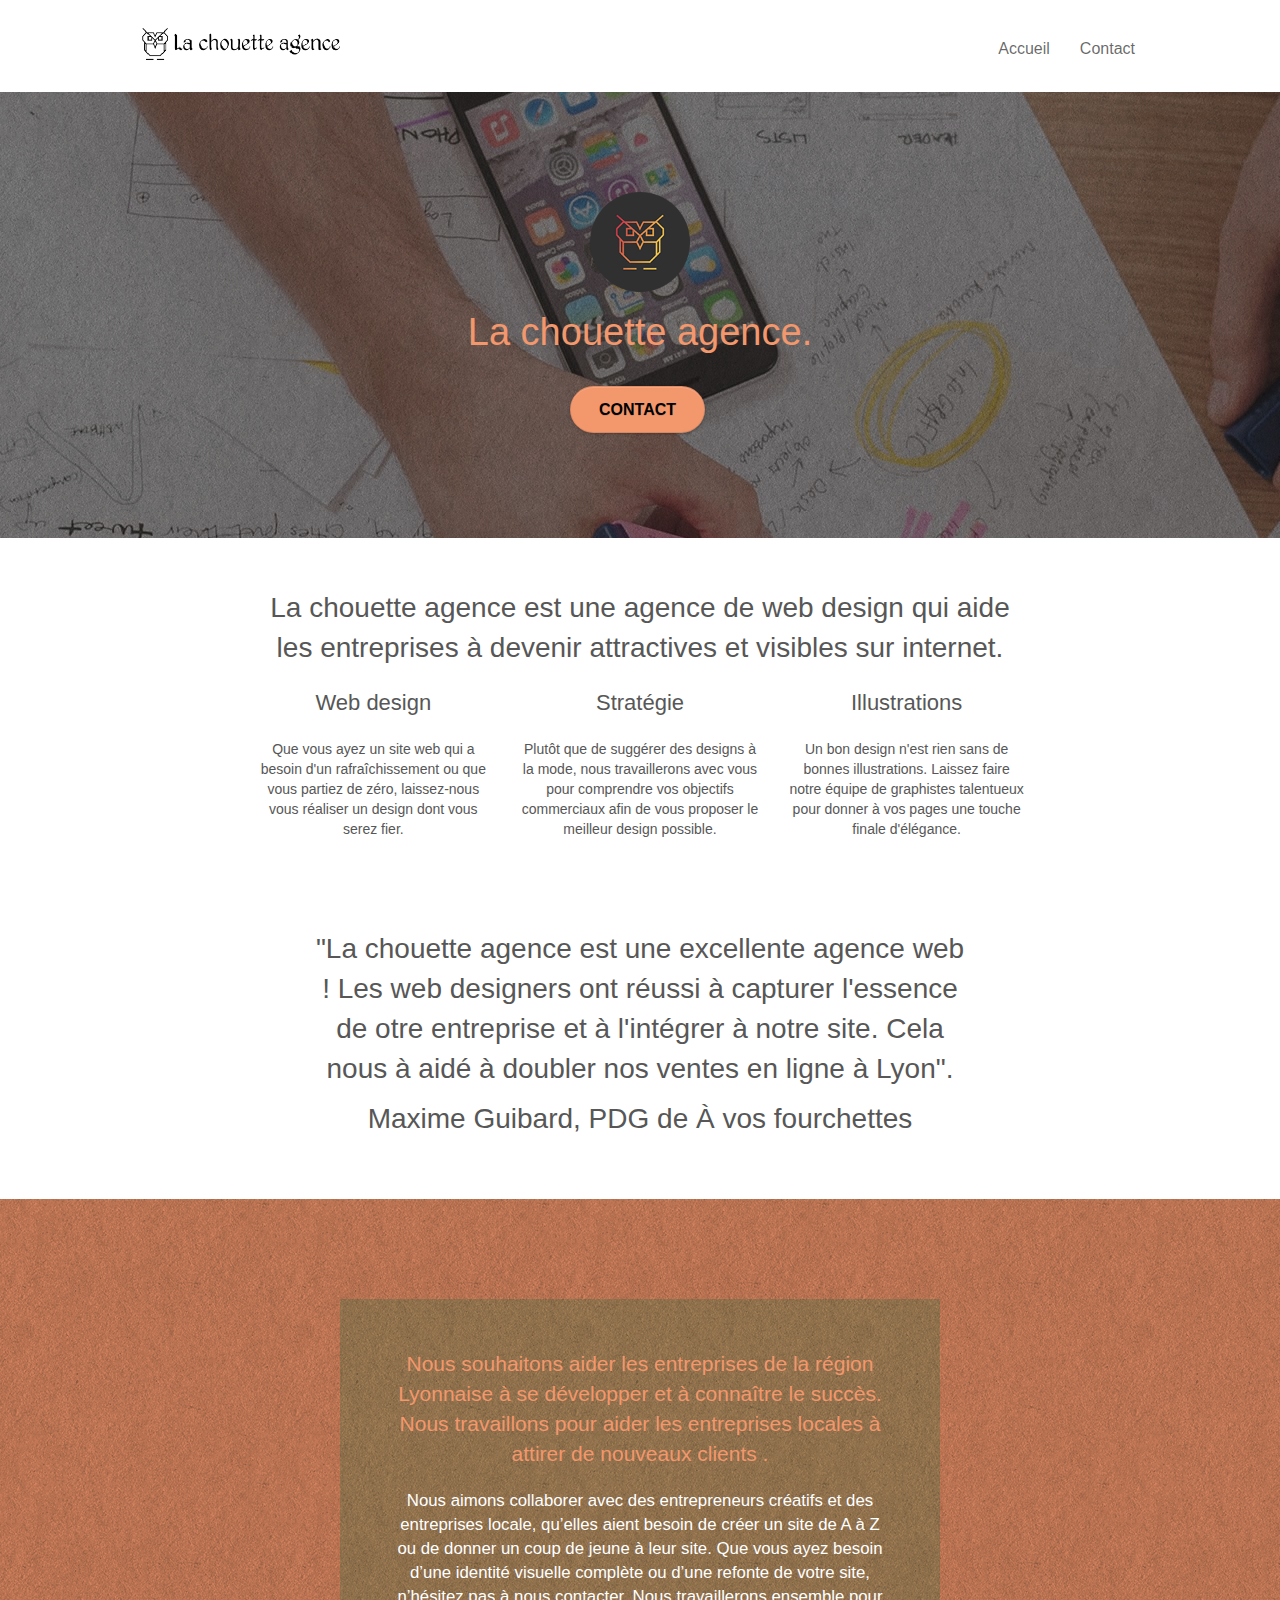
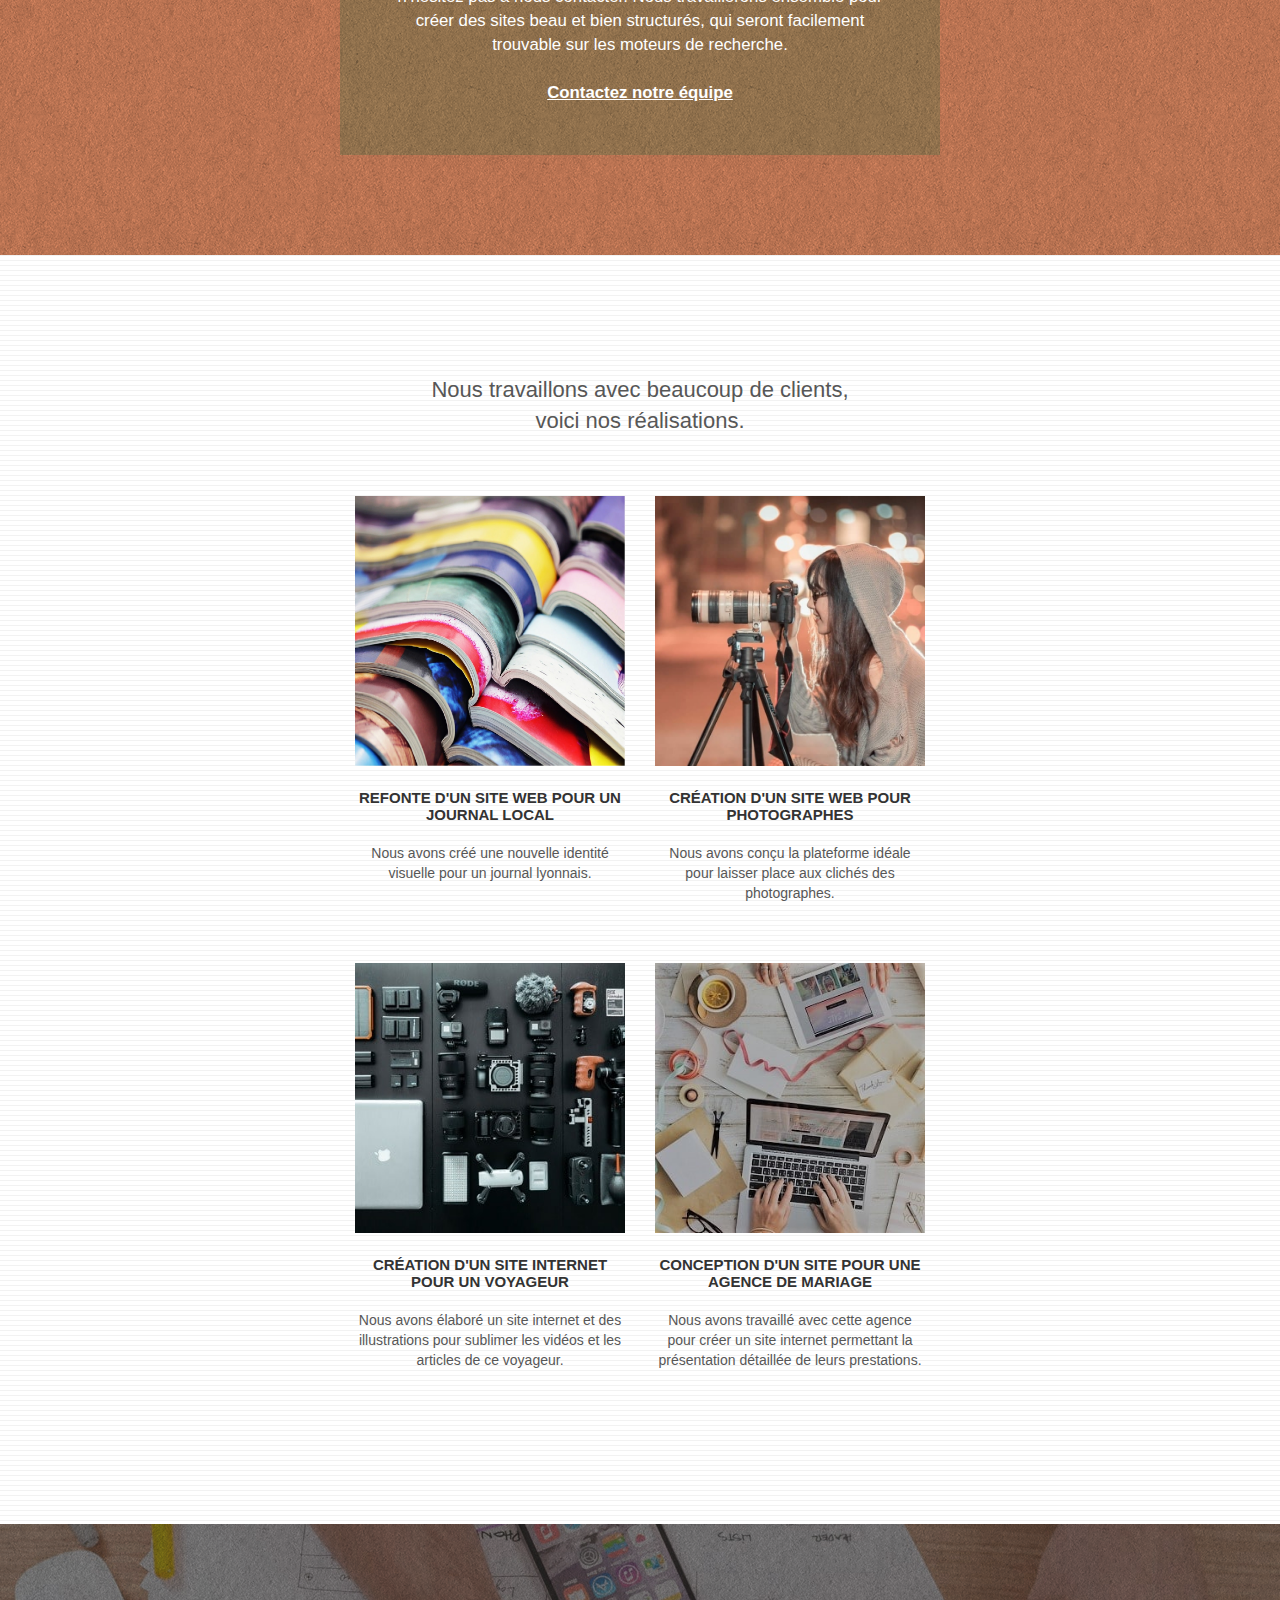
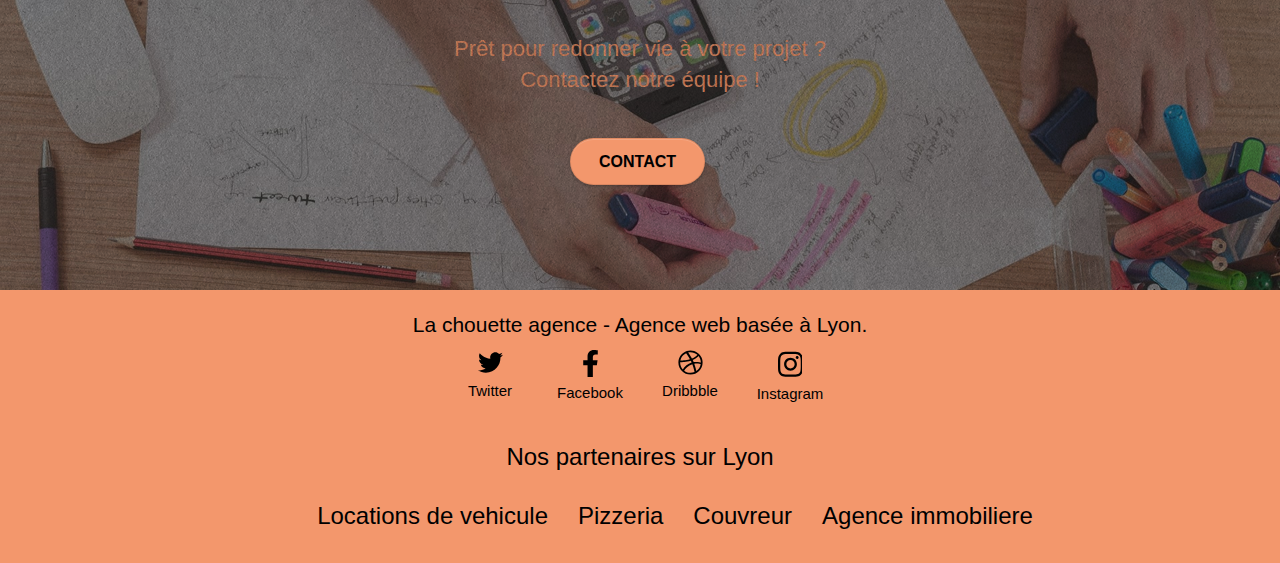
==== commit 26a2e70f: "repair bonne pratique" ====
--- a/index.html
+++ b/index.html
@@ -11,11 +11,11 @@
     <meta name="viewport" content="width=device-width, initial-scale=1.0, viewport-fit=cover">
 
     <link rel="shortcut icon" type="image/png" href="favicon.jpg">
-    <link rel="stylesheet" type="text/css" href="./css/bootstrap.min.css">
 	<link rel="stylesheet" type="text/css" href="./css/bootstrap.css">
 	<link rel="stylesheet" type="text/css" href="style.css">
+    <!-- <link rel="stylesheet" type="text/css" href="./css/bootstrap.min.css">
 	<link rel="stylesheet" type="text/css" href="./css/font-awesome.css">
-	<link rel="stylesheet" type="text/css" href="./css/et-line.css">
+	<link rel="stylesheet" type="text/css" href="./css/et-line.css"> -->
 
 	<!-- <link rel="stylesheet" href="https://cdn.jsdelivr.net/npm/bootstrap@4.6.0/dist/css/bootstrap.min.css" integrity="sha384-B0vP5xmATw1+K9KRQjQERJvTumQW0nPEzvF6L/Z6nronJ3oUOFUFpCjEUQouq2+l" crossorigin="anonymous"> -->
 	<!-- <link href="//netdna.bootstrapcdn.com/twitter-bootstrap/2.3.2/css/bootstrap-combined.no-icons.min.css" rel="stylesheet">
--- a/style.css
+++ b/style.css
@@ -293,23 +293,25 @@
 }
 
 .navbar-brand {
-  height: auto;
+  /* height: auto; */
   padding: 3px 15px;
   /* font-size: 25px; */
   font-weight: normal;
   font-weight: 600;
-  line-height: 44px;
+  /* line-height: 44px; */
 }
 
 .navbar-brand img {
+  height: 40px;
+  width: 200px;
   max-height: 200px;
   margin: 0 5px 0 0;
   display: inline;
 }
 
-.navbar-brand img[src$="svg"] {
+/* .navbar-brand img[src$="svg"] {
   min-width: 100px;
-}
+} */
 
 .nav-center .navbar-brand img {
   margin: 0;
